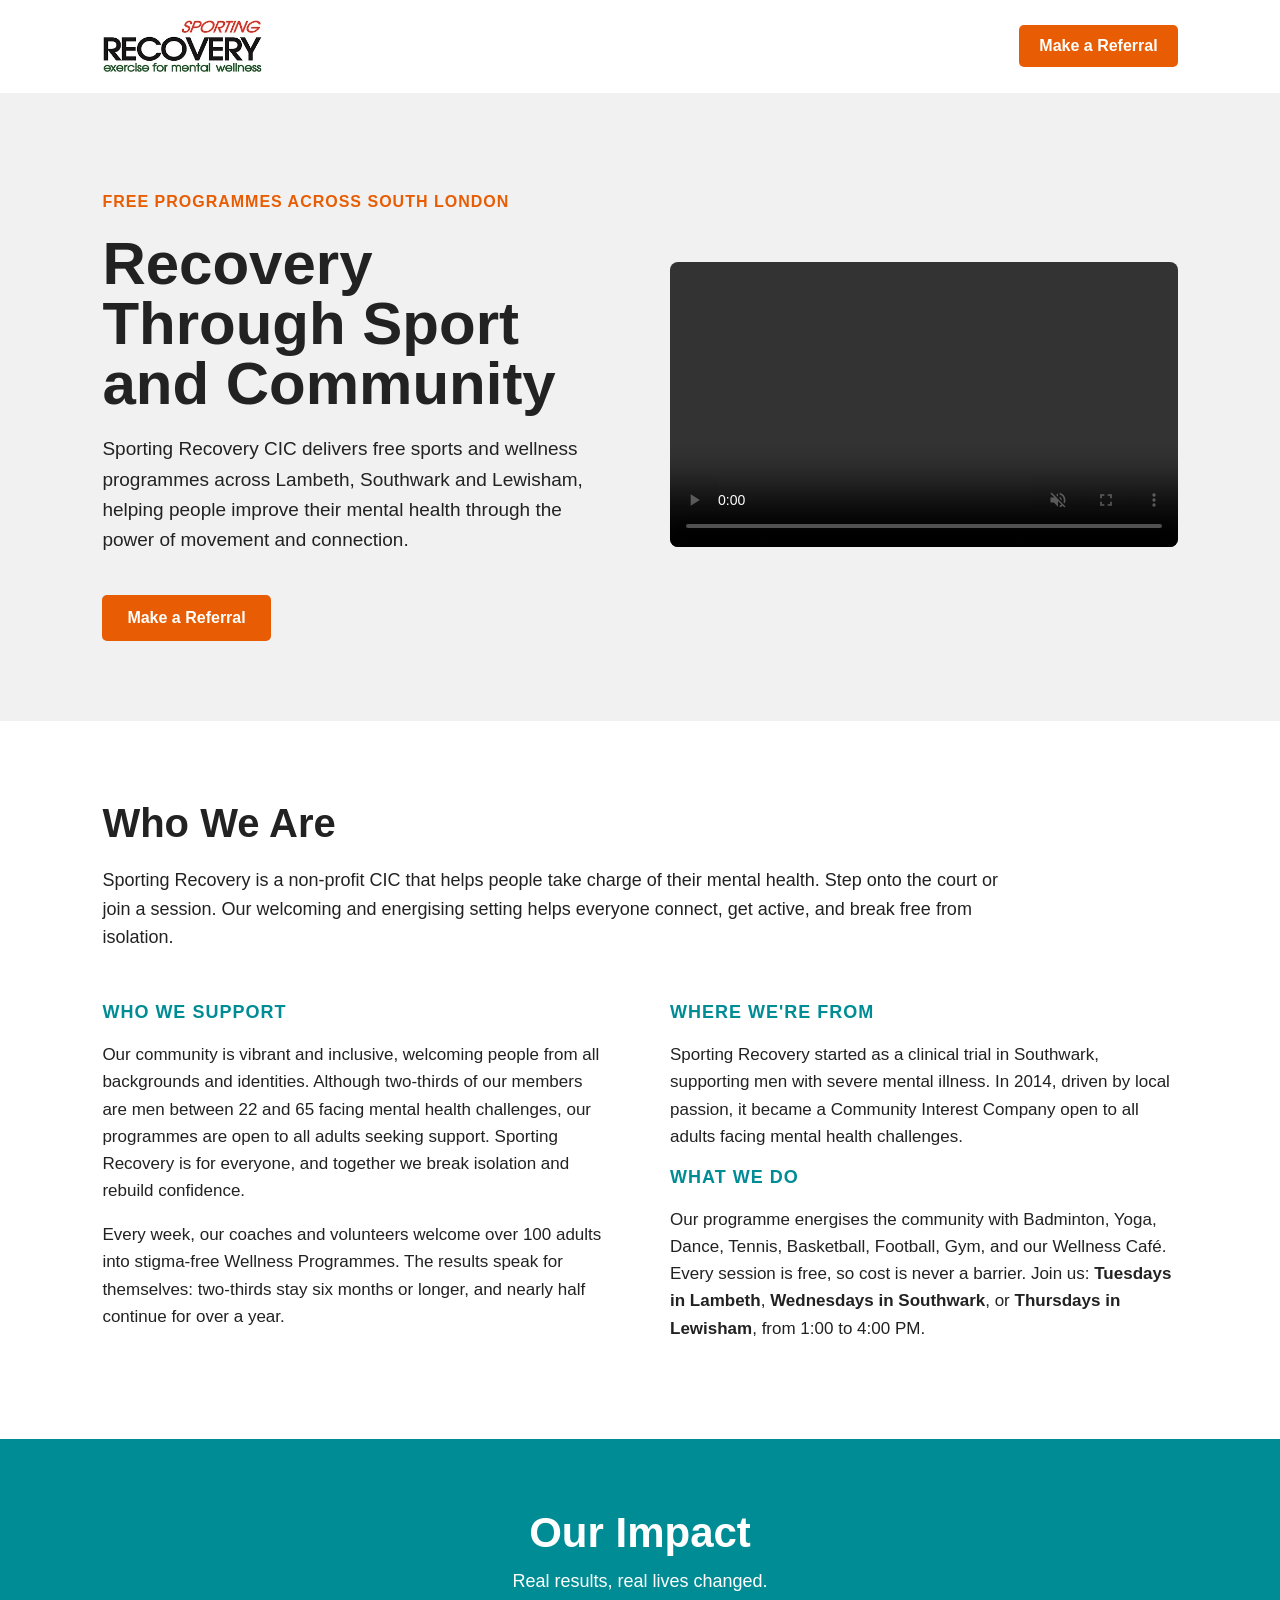
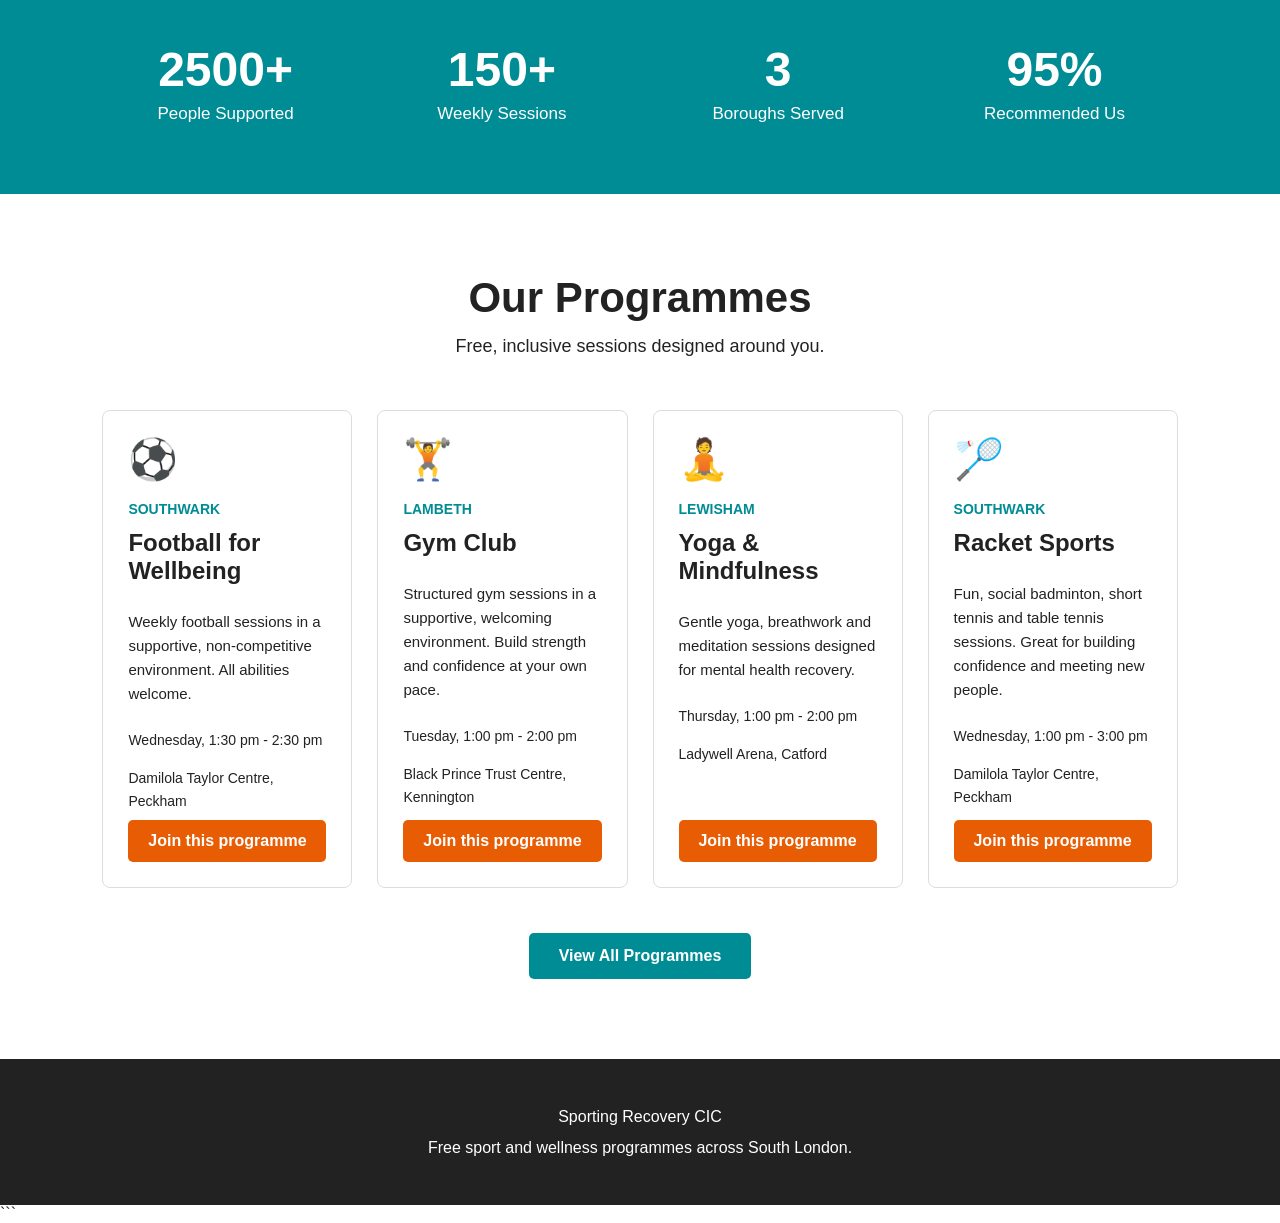
==== index.html @ 0efffad7 "Change video to mp4 and add styling" ====
<!DOCTYPE html>

<html lang="en">

<head>
    <meta charset="UTF-8">
    <meta name="viewport" content="width=device-width, initial-scale=1.0">
    <title>Sporting Recovery</title>
    <link rel="stylesheet" href="styles.css">
</head>

<body>

<!-- Header -->

<header>

    <a class="logo-link" href="./index.html">
        <img src="./images/sr-logo.jpg" alt="Sporting Recovery Logo">
    </a>

    <a class="header-button" href="./pages/makereferral.html">
        Make a Referral
    </a>

</header>


<main>

    <!-- Hero Section -->

    <section class="hero">

        <div class="hero-text">

            <p class="tagline">
                Free programmes across South London
            </p>

            <h1>
                Recovery Through Sport and Community
            </h1>

            <p>
                Sporting Recovery CIC delivers free sports and wellness
                programmes across Lambeth, Southwark and Lewisham, helping
                people improve their mental health through the power of
                movement and connection.
            </p>

            <a class="button" href="./pages/makereferral.html">
                Make a Referral
            </a>

        </div>


        <div class="hero-video">

            <video autoplay muted loop playsinline controls>
                <source src="./images/Sporting Recovery Website video with CC.mp4" type="video/mp4">
                Your browser does not support the video element.
            </video>

        </div>

    </section>


    <!-- Who We Are -->

    <section class="about">

        <h2>Who We Are</h2>

        <p class="about-intro">
            Sporting Recovery is a non-profit CIC that helps people take
            charge of their mental health. Step onto the court or join a
            session. Our welcoming and energising setting helps everyone
            connect, get active, and break free from isolation.
        </p>


        <div class="about-columns">

            <!-- Who We Support -->

            <div class="about-block">

                <h3>WHO WE SUPPORT</h3>

                <p>
                    Our community is vibrant and inclusive, welcoming people
                    from all backgrounds and identities. Although two-thirds
                    of our members are men between 22 and 65 facing mental
                    health challenges, our programmes are open to all adults
                    seeking support. Sporting Recovery is for everyone, and
                    together we break isolation and rebuild confidence.
                </p>

                <p>
                    Every week, our coaches and volunteers welcome over 100
                    adults into stigma-free Wellness Programmes. The results
                    speak for themselves: two-thirds stay six months or
                    longer, and nearly half continue for over a year.
                </p>

            </div>


            <!-- Where We're From / What We Do -->

            <div class="about-block">

                <h3>WHERE WE'RE FROM</h3>

                <p>
                    Sporting Recovery started as a clinical trial in
                    Southwark, supporting men with severe mental illness.
                    In 2014, driven by local passion, it became a Community
                    Interest Company open to all adults facing mental health
                    challenges.
                </p>

                <h3>WHAT WE DO</h3>

                <p>
                    Our programme energises the community with Badminton,
                    Yoga, Dance, Tennis, Basketball, Football, Gym, and our
                    Wellness Café. Every session is free, so cost is never
                    a barrier. Join us:
                    <strong>Tuesdays in Lambeth</strong>,
                    <strong>Wednesdays in Southwark</strong>, or
                    <strong>Thursdays in Lewisham</strong>, from 1:00 to
                    4:00 PM.
                </p>

            </div>

        </div>

    </section>


    <!-- Our Impact -->

    <section class="impact">

        <div class="section-heading">

            <h2>Our Impact</h2>

            <p>Real results, real lives changed.</p>

        </div>


        <div class="stats">

            <div class="stat">
                <strong>2500+</strong>
                <span>People Supported</span>
            </div>

            <div class="stat">
                <strong>150+</strong>
                <span>Weekly Sessions</span>
            </div>

            <div class="stat">
                <strong>3</strong>
                <span>Boroughs Served</span>
            </div>

            <div class="stat">
                <strong>95%</strong>
                <span>Recommended Us</span>
            </div>

        </div>

    </section>


    <!-- Our Programmes -->

    <section class="programmes">

        <div class="section-heading">

            <h2>Our Programmes</h2>

            <p>Free, inclusive sessions designed around you.</p>

        </div>


        <div class="programme-container">

            <!-- Football -->

            <div class="programme-card">

                <div class="programme-icon">
                    ⚽
                </div>

                <p class="borough">
                    Southwark
                </p>

                <h3>
                    Football for Wellbeing
                </h3>

                <p>
                    Weekly football sessions in a supportive,
                    non-competitive environment. All abilities welcome.
                </p>

                <p class="programme-detail">
                    Wednesday, 1:30 pm - 2:30 pm
                </p>

                <p class="programme-detail">
                    Damilola Taylor Centre, Peckham
                </p>

                <a class="programme-button"
                   href="./pages/makereferral.html">
                    Join this programme
                </a>

            </div>


            <!-- Gym -->

            <div class="programme-card">

                <div class="programme-icon">
                    🏋
                </div>

                <p class="borough">
                    Lambeth
                </p>

                <h3>
                    Gym Club
                </h3>

                <p>
                    Structured gym sessions in a supportive, welcoming
                    environment. Build strength and confidence at your
                    own pace.
                </p>

                <p class="programme-detail">
                    Tuesday, 1:00 pm - 2:00 pm
                </p>

                <p class="programme-detail">
                    Black Prince Trust Centre, Kennington
                </p>

                <a class="programme-button"
                   href="./pages/makereferral.html">
                    Join this programme
                </a>

            </div>


            <!-- Yoga -->

            <div class="programme-card">

                <div class="programme-icon">
                    🧘
                </div>

                <p class="borough">
                    Lewisham
                </p>

                <h3>
                    Yoga &amp; Mindfulness
                </h3>

                <p>
                    Gentle yoga, breathwork and meditation sessions
                    designed for mental health recovery.
                </p>

                <p class="programme-detail">
                    Thursday, 1:00 pm - 2:00 pm
                </p>

                <p class="programme-detail">
                    Ladywell Arena, Catford
                </p>

                <a class="programme-button"
                   href="./pages/makereferral.html">
                    Join this programme
                </a>

            </div>


            <!-- Racket Sports -->

            <div class="programme-card">

                <div class="programme-icon">
                    🏸
                </div>

                <p class="borough">
                    Southwark
                </p>

                <h3>
                    Racket Sports
                </h3>

                <p>
                    Fun, social badminton, short tennis and table tennis
                    sessions. Great for building confidence and meeting
                    new people.
                </p>

                <p class="programme-detail">
                    Wednesday, 1:00 pm - 3:00 pm
                </p>

                <p class="programme-detail">
                    Damilola Taylor Centre, Peckham
                </p>

                <a class="programme-button"
                   href="./pages/makereferral.html">
                    Join this programme
                </a>

            </div>

        </div>


        <!-- Programmes page will be added later -->

        <a class="view-programmes" href="#">
            View All Programmes
        </a>

    </section>

</main>


<!-- Footer -->

<footer>

    <p>
        Sporting Recovery CIC
    </p>

    <p>
        Free sport and wellness programmes across South London.
    </p>

</footer>
```

</body>

</html>
---- styles.css ----
/* ------------------------------
General
------------------------------ */

* {
  box-sizing: border-box;
  }

body {
margin: 0;
font-family: Arial, sans-serif;
color: #222;
background: white;
}

h1,
h2,
h3 {
margin-top: 0;
}

p {
line-height: 1.6;
}

/* ------------------------------
Header
------------------------------ */

header {
display: flex;
align-items: center;
justify-content: space-between;
padding: 20px 8%;
}

/* Logo */

.logo-link {
border: none;
outline: none;
background: none;
text-decoration: none;
}

.logo-link:hover,
.logo-link:focus {
border: none;
outline: none;
background: none;
}

header img {
width: 160px;
display: block;
}

.header-button {
background: #e85d04;
color: white;
text-decoration: none;
padding: 12px 20px;
border-radius: 5px;
font-weight: bold;
}

.header-button:hover {
background: #c94f03;
}

/* ------------------------------
General Buttons
------------------------------ */

.button {
display: inline-block;
margin-top: 20px;
padding: 14px 25px;
background: #e85d04;
color: white;
text-decoration: none;
font-weight: bold;
border-radius: 5px;
}

.button:hover {
background: #c94f03;
}

/* ------------------------------
Hero
------------------------------ */

.hero {
display: flex;
align-items: center;
gap: 60px;
background: #f1f1f1;
padding: 80px 8%;
}

.hero-text {
flex: 1;
}

.tagline {
font-weight: bold;
color: #e85d04;
text-transform: uppercase;
letter-spacing: 1px;
}

.hero h1 {
font-size: 60px;
line-height: 1;
max-width: 700px;
margin: 20px 0;
}

.hero-text > p:not(.tagline) {
font-size: 19px;
max-width: 650px;
}

.hero-video {
flex: 1;
}

.hero-video video {
width: 100%;
aspect-ratio: 16 / 9;
border-radius: 8px;
}

/* ------------------------------
Who We Are
------------------------------ */

.about {
padding: 80px 8%;
}

.about > h2 {
font-size: 40px;
margin-bottom: 20px;
}

.about-intro {
max-width: 900px;
font-size: 18px;
margin-bottom: 50px;
}

.about-columns {
display: flex;
gap: 60px;
}

.about-block {
flex: 1;
}

.about-block h3 {
font-size: 18px;
color: #008c95;
letter-spacing: 1px;
margin-top: 0;
}

.about-block p {
font-size: 17px;
}

/* ------------------------------
Our Impact
------------------------------ */

.impact {
background: #008c95;
color: white;
padding: 70px 8%;
}

.section-heading {
text-align: center;
margin-bottom: 50px;
}

.section-heading h2 {
font-size: 42px;
margin-bottom: 10px;
}

.section-heading p {
font-size: 18px;
margin: 0;
}

.stats {
display: flex;
justify-content: space-between;
text-align: center;
gap: 30px;
}

.stat {
flex: 1;
}

.stat strong {
display: block;
font-size: 48px;
line-height: 1;
margin-bottom: 10px;
}

.stat span {
font-size: 17px;
}

/* ------------------------------
Our Programmes
------------------------------ */

.programmes {
padding: 80px 8%;
}

.programme-container {
display: grid;
grid-template-columns: repeat(4, 1fr);
gap: 25px;
}

.programme-card {
border: 1px solid #ddd;
border-radius: 8px;
padding: 25px;
display: flex;
flex-direction: column;
}

.programme-icon {
font-size: 40px;
margin-bottom: 15px;
}

.borough {
color: #008c95;
font-weight: bold;
text-transform: uppercase;
font-size: 14px;
margin: 0 0 8px;
}

.programme-card h3 {
font-size: 24px;
margin-bottom: 10px;
}

.programme-card > p:not(.borough) {
font-size: 15px;
}

.programme-detail {
font-size: 14px !important;
margin: 8px 0;
}

.programme-button {
margin-top: auto;
padding: 12px;
text-align: center;
background: #e85d04;
color: white;
text-decoration: none;
font-weight: bold;
border-radius: 5px;
}

.programme-button:hover {
background: #c94f03;
}

.view-programmes {
display: block;
width: fit-content;
margin: 45px auto 0;
padding: 14px 30px;
background: #008c95;
color: white;
text-decoration: none;
font-weight: bold;
border-radius: 5px;
}

.view-programmes:hover {
background: #006f76;
}

/* ------------------------------
Footer
------------------------------ */

footer {
background: #222;
color: white;
text-align: center;
padding: 40px 8%;
}

footer p {
margin: 5px;
}

/* ------------------------------
Tablet
------------------------------ */

@media (max-width: 900px) {

.hero {
    flex-direction: column;
}

.hero-text,
.hero-video {
    width: 100%;
}

.programme-container {
    grid-template-columns: repeat(2, 1fr);
}

}

/* ------------------------------
Mobile
------------------------------ */

@media (max-width: 600px) {

header {
    padding: 15px 5%;
}

header img {
    width: 120px;
}

.header-button {
    padding: 10px 14px;
    font-size: 14px;
}

.hero {
    padding: 60px 5%;
}

.hero h1 {
    font-size: 42px;
}

.about,
.programmes {
    padding: 60px 5%;
}

.about-columns {
    flex-direction: column;
    gap: 30px;
}

.impact {
    padding: 60px 5%;
}

.stats {
    flex-direction: column;
    gap: 40px;
}

.programme-container {
    grid-template-columns: 1fr;
}

.section-heading h2,
.about > h2 {
    font-size: 34px;
}

}

/* ------------------------------
Referral Page
------------------------------ */

.referral-page {
background: #f1f1f1;
min-height: calc(100vh - 100px);
}

/* Teal Heading Band */

.referral-heading {
background: #008c95;
color: white;
text-align: center;
padding: 70px 8%;
}

.referral-heading .tagline {
color: white;
margin: 0 0 15px;
}

.referral-heading h1 {
font-size: 56px;
margin: 0 0 20px;
}

.referral-intro {
max-width: 650px;
margin: 0 auto;
font-size: 18px;
}

/* Referral Options */

.referral-options {
max-width: 900px;
margin: 0 auto;
padding: 60px 8%;

display: flex;
flex-direction: column;
gap: 20px;

text-align: left;

}

.referral-option {
display: flex;
align-items: center;
justify-content: space-between;
gap: 30px;

padding: 25px 30px;

background: white;
border: 1px solid #ddd;
border-radius: 8px;

color: #222;
text-decoration: none;

transition: transform 0.2s ease, box-shadow 0.2s ease;

}

.referral-option:hover {
transform: translateY(-3px);
box-shadow: 0 5px 15px rgba(0, 0, 0, 0.08);
}

.referral-option-text h2 {
margin: 0 0 8px;
font-size: 24px;
}

.referral-option-text p {
margin: 0;
color: #555;
}

.referral-arrow {
font-size: 30px;
color: #008c95;
flex-shrink: 0;
}

/* Referral Page Mobile */

@media (max-width: 600px) {

.referral-heading {
    padding: 60px 5%;
}

.referral-heading h1 {
    font-size: 42px;
}

.referral-intro {
    font-size: 16px;
}

.referral-options {
    padding: 40px 5%;
}

.referral-option {
    padding: 20px;
}

.referral-option-text h2 {
    font-size: 20px;
}

.referral-option-text p {
    font-size: 14px;
}

.referral-arrow {
    font-size: 24px;
}

}
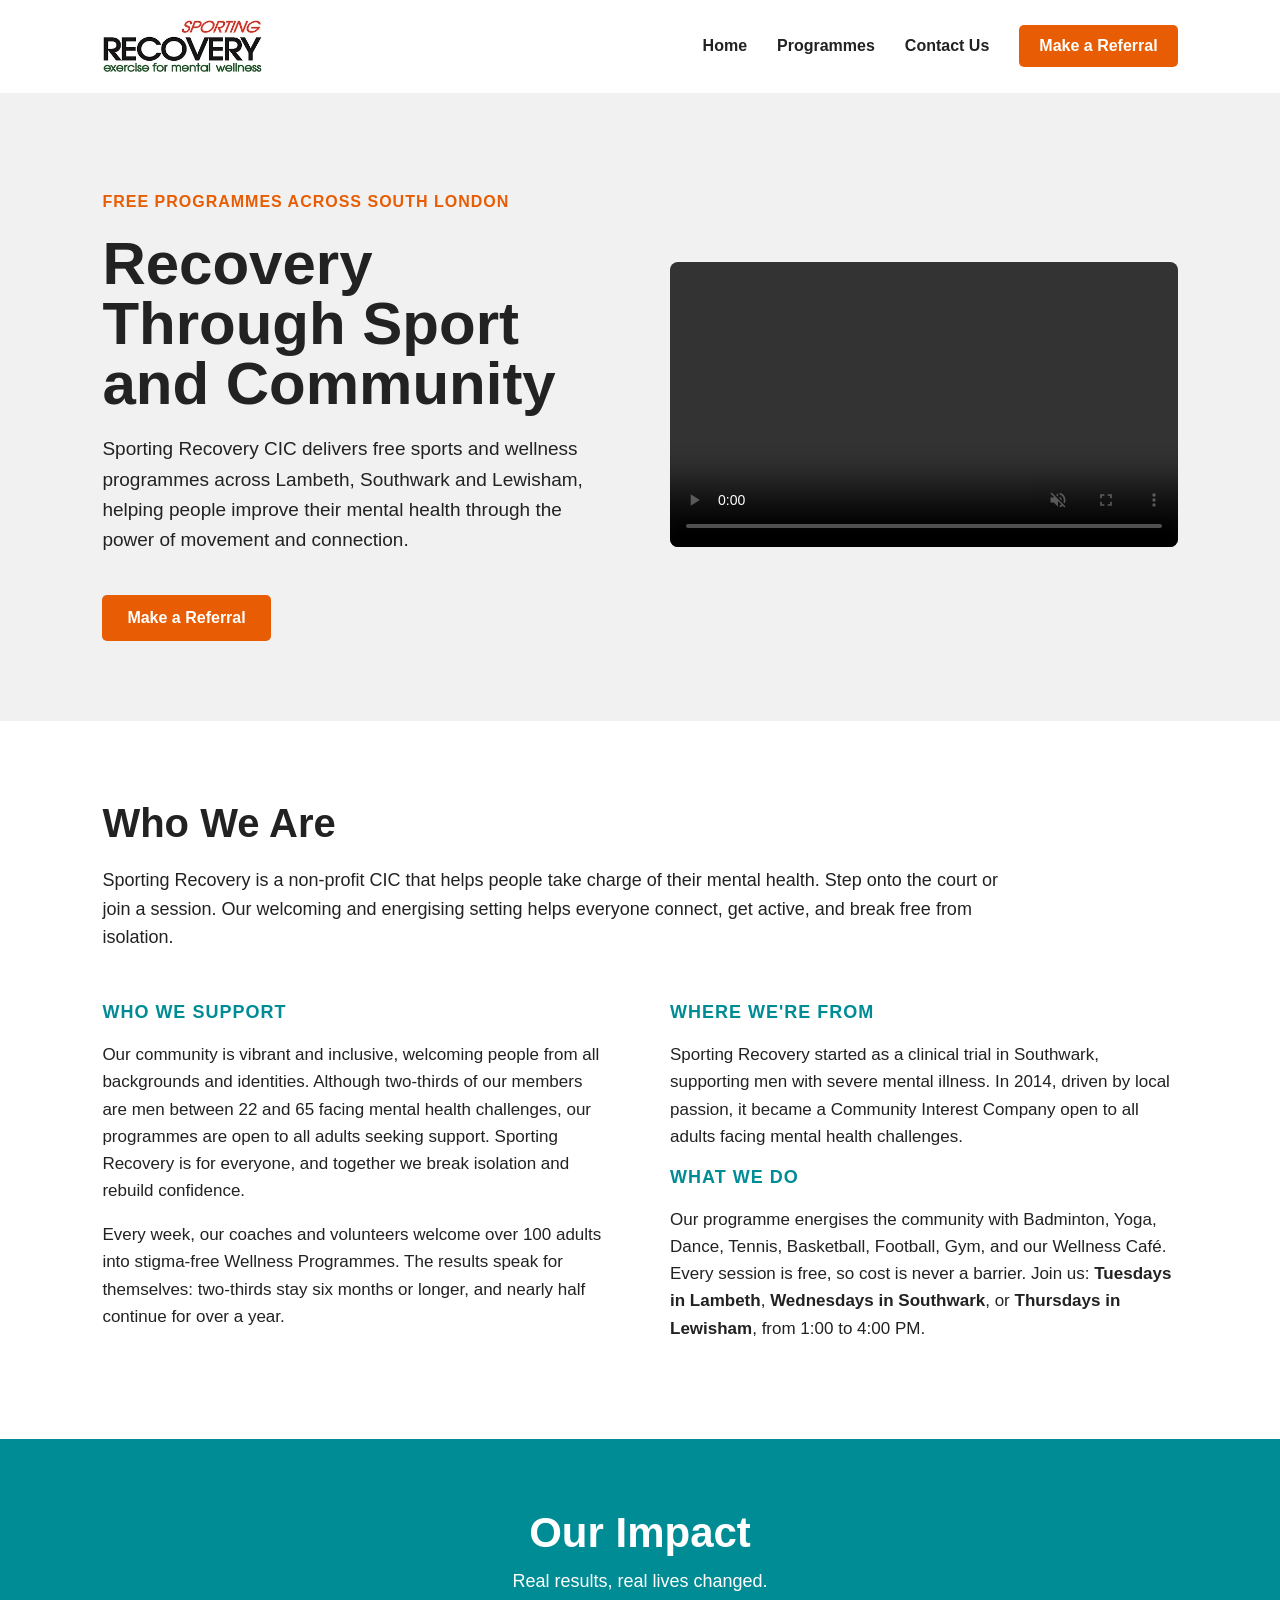
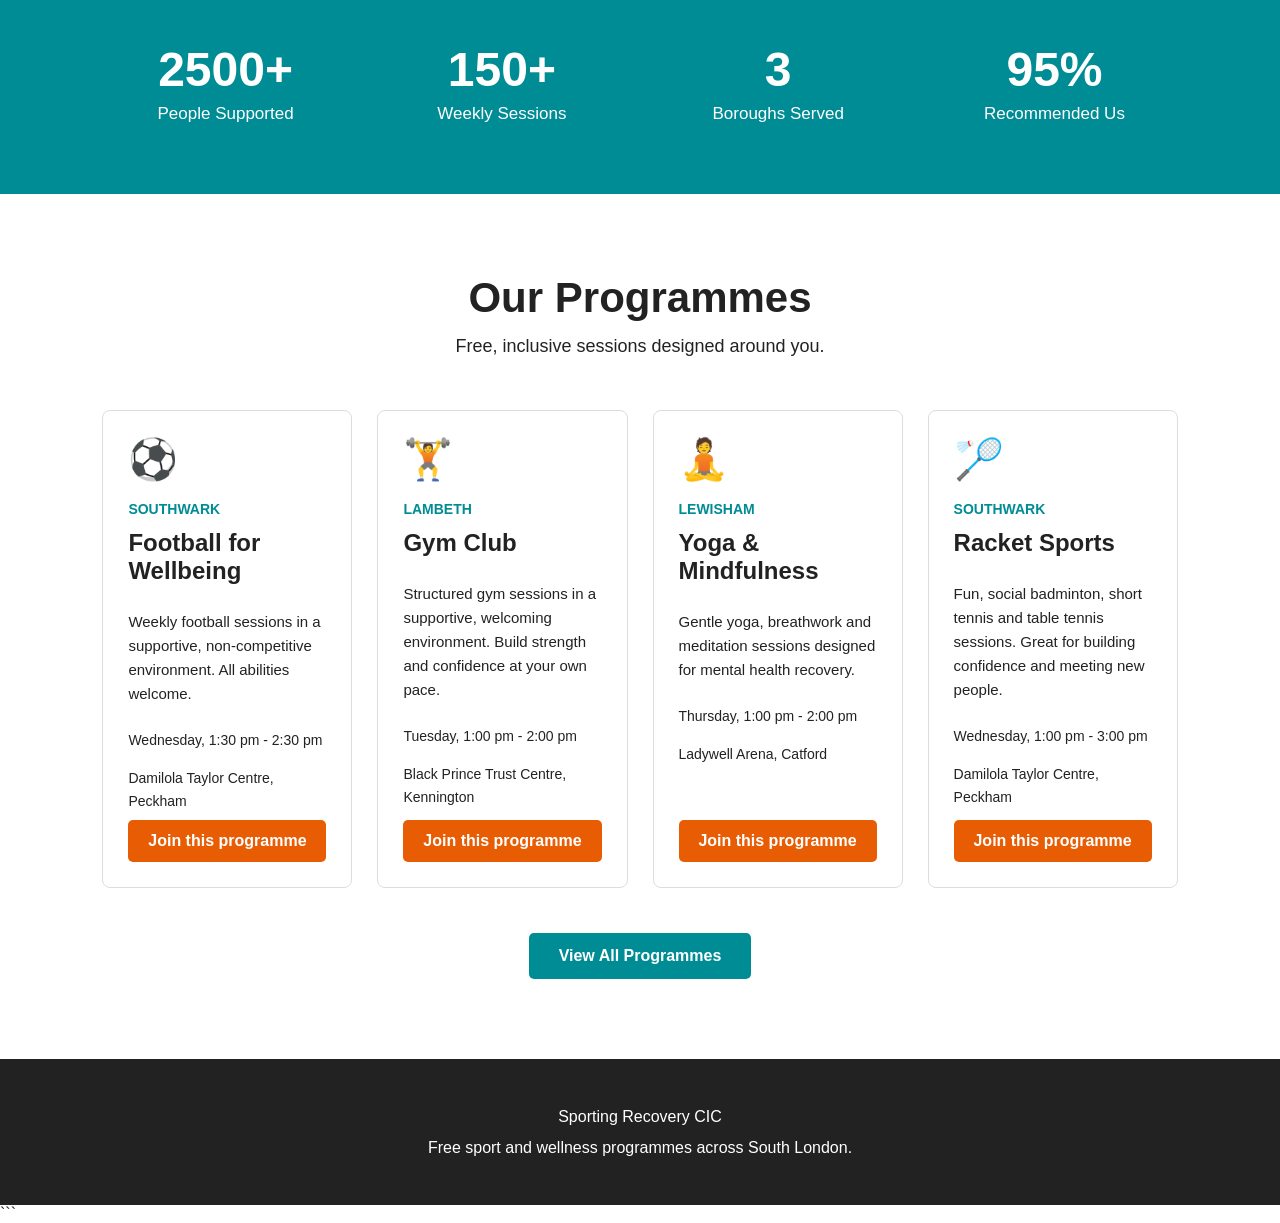
==== commit bfed8666: "Add programmes pages and styling" ====
--- a/index.html
+++ b/index.html
@@ -15,15 +15,34 @@
 
 <header>
 
-    <a class="logo-link" href="./index.html">
-        <img src="./images/sr-logo.jpg" alt="Sporting Recovery Logo">
+
+<a class="logo-link" href="./index.html">
+    <img src="./images/sr-logo.jpg" alt="Sporting Recovery Logo">
+</a>
+
+<nav>
+
+    <a class="nav-link" href="./index.html">
+        Home
+    </a>
+
+    <a class="nav-link" href="./pages/programmes.html">
+        Programmes
+    </a>
+
+    <a class="nav-link" href="#">
+        Contact Us
     </a>
 
     <a class="header-button" href="./pages/makereferral.html">
         Make a Referral
     </a>
 
+</nav>
+
+
 </header>
+
 
 
 <main>
@@ -59,7 +78,7 @@
         <div class="hero-video">
 
             <video autoplay muted loop playsinline controls>
-                <source src="./images/Sporting Recovery Website video with CC.mp4" type="video/mp4">
+                <source src="./images/sr-video-cc.mp4" type="video/mp4">
                 Your browser does not support the video element.
             </video>
 
--- a/styles.css
+++ b/styles.css
@@ -518,3 +518,390 @@
 
 }
 
+/* Header Navigation */
+
+header nav {
+    display: flex;
+    align-items: center;
+    gap: 30px;
+}
+
+.nav-link {
+    color: #222;
+    text-decoration: none;
+    font-weight: bold;
+}
+
+.nav-link:hover {
+    color: #008c95;
+}
+
+/* ------------------------------
+Programmes Page
+------------------------------ */
+
+/* Page Introduction */
+
+.programmes-intro {
+background: #008c95;
+color: white;
+text-align: center;
+padding: 70px 8%;
+}
+
+.programmes-intro h1 {
+font-size: 56px;
+margin-bottom: 20px;
+}
+
+.programmes-intro p {
+max-width: 750px;
+margin: 0 auto;
+font-size: 18px;
+}
+
+/* ------------------------------
+How to Join
+------------------------------ */
+
+.how-to-join {
+padding: 80px 8%;
+}
+
+.join-steps {
+display: grid;
+grid-template-columns: repeat(5, 1fr);
+gap: 25px;
+}
+
+.join-step {
+text-align: center;
+padding: 25px;
+}
+
+.step-icon {
+font-size: 40px;
+margin-bottom: 15px;
+}
+
+.step-number {
+color: #008c95;
+font-weight: bold;
+text-transform: uppercase;
+font-size: 14px;
+margin: 0 0 10px;
+}
+
+.join-step h3 {
+font-size: 21px;
+margin-bottom: 10px;
+}
+
+.join-step p:last-child {
+font-size: 15px;
+color: #555;
+}
+
+/* ------------------------------
+Weekly Programmes
+------------------------------ */
+
+.weekly-programmes {
+background: #f1f1f1;
+padding: 80px 8%;
+}
+
+.venue-container {
+display: grid;
+grid-template-columns: repeat(3, 1fr);
+gap: 30px;
+max-width: 1200px;
+margin: 0 auto;
+}
+
+.venue-card {
+background: white;
+padding: 30px;
+border-radius: 8px;
+box-shadow: 0 2px 8px rgba(0, 0, 0, 0.06);
+}
+
+.venue-day {
+color: #e85d04;
+font-size: 20px;
+font-weight: bold;
+margin: 0 0 5px;
+}
+
+.venue-card h3 {
+font-size: 30px;
+margin-bottom: 15px;
+}
+
+.venue-card h4 {
+font-size: 17px;
+margin-bottom: 5px;
+}
+
+.venue-detail {
+color: #555;
+font-size: 14px;
+}
+
+.venue-time {
+color: #008c95;
+font-size: 18px;
+font-weight: bold;
+border-bottom: 1px solid #ddd;
+padding-bottom: 15px;
+margin-bottom: 15px;
+}
+
+.session-list p {
+font-size: 14px;
+margin: 12px 0;
+}
+
+.session-list strong {
+display: inline-block;
+min-width: 65px;
+}
+
+/* ------------------------------
+Wellness Cafe
+------------------------------ */
+
+.wellness-cafe {
+display: flex;
+gap: 70px;
+padding: 80px 8%;
+align-items: flex-start;
+}
+
+.cafe-text {
+flex: 1;
+}
+
+.small-heading {
+color: #008c95;
+font-size: 14px;
+font-weight: bold;
+letter-spacing: 1px;
+text-transform: uppercase;
+}
+
+.cafe-text h2 {
+font-size: 42px;
+margin-bottom: 20px;
+}
+
+.cafe-features {
+flex: 1;
+display: grid;
+grid-template-columns: 1fr 1fr;
+gap: 20px;
+}
+
+.cafe-feature {
+display: flex;
+gap: 15px;
+padding: 20px;
+background: #f1f1f1;
+border-radius: 8px;
+}
+
+.cafe-feature > span {
+font-size: 30px;
+flex-shrink: 0;
+}
+
+.cafe-feature h3 {
+margin: 0 0 8px;
+font-size: 19px;
+}
+
+.cafe-feature p {
+margin: 0;
+font-size: 14px;
+color: #555;
+}
+
+/* ------------------------------
+Programmes Referral Button
+------------------------------ */
+
+.programmes-referral {
+text-align: center;
+padding: 0 8% 80px;
+}
+
+/* ------------------------------
+Health Professionals
+------------------------------ */
+
+.health-professionals {
+background: #e3f4ff;
+padding: 80px 8%;
+}
+
+.health-professional-content {
+display: flex;
+gap: 70px;
+max-width: 1200px;
+margin: 0 auto;
+}
+
+.health-professional-main {
+flex: 1;
+}
+
+.health-professional-main h2 {
+font-size: 40px;
+margin-bottom: 20px;
+}
+
+.professional-list {
+margin: 30px 0;
+}
+
+.professional-list p {
+margin: 12px 0;
+font-size: 16px;
+}
+
+/* Eligibility Box */
+
+.eligibility-box {
+width: 380px;
+background: white;
+padding: 30px;
+border-radius: 8px;
+}
+
+.eligibility-item {
+padding: 15px 0;
+border-bottom: 1px solid #ddd;
+}
+
+.eligibility-item:last-child {
+border-bottom: none;
+}
+
+.eligibility-item h3 {
+color: #008c95;
+font-size: 16px;
+margin-bottom: 5px;
+}
+
+.eligibility-item p {
+font-size: 15px;
+margin: 0;
+}
+
+/* ------------------------------
+Ready to Join
+------------------------------ */
+
+.ready-to-join {
+background: #008c95;
+color: white;
+text-align: center;
+padding: 70px 8%;
+}
+
+.ready-to-join h2 {
+font-size: 42px;
+margin-bottom: 15px;
+}
+
+.ready-to-join p {
+max-width: 650px;
+margin: 0 auto 30px;
+font-size: 18px;
+}
+
+/* Orange button on teal background */
+
+.ready-to-join .button {
+background: #e85d04;
+}
+
+.ready-to-join .button:hover {
+background: #c94f03;
+}
+
+/* ------------------------------
+Programmes Page Mobile
+------------------------------ */
+
+@media (max-width: 900px) {
+
+.join-steps {
+    grid-template-columns: repeat(2, 1fr);
+}
+
+.venue-container {
+    grid-template-columns: 1fr;
+}
+
+.wellness-cafe {
+    flex-direction: column;
+}
+
+.health-professional-content {
+    flex-direction: column;
+}
+
+.eligibility-box {
+    width: 100%;
+}
+
+}
+
+@media (max-width: 600px) {
+
+.programmes-intro {
+    padding: 60px 5%;
+}
+
+.programmes-intro h1 {
+    font-size: 42px;
+}
+
+.how-to-join,
+.weekly-programmes,
+.wellness-cafe,
+.health-professionals {
+    padding: 60px 5%;
+}
+
+.join-steps {
+    grid-template-columns: 1fr;
+}
+
+.join-step {
+    padding: 15px;
+}
+
+.venue-card {
+    padding: 25px;
+}
+
+.cafe-features {
+    grid-template-columns: 1fr;
+}
+
+.health-professional-main h2 {
+    font-size: 34px;
+}
+
+.ready-to-join {
+    padding: 60px 5%;
+}
+
+.ready-to-join h2 {
+    font-size: 34px;
+}
+
+
+}
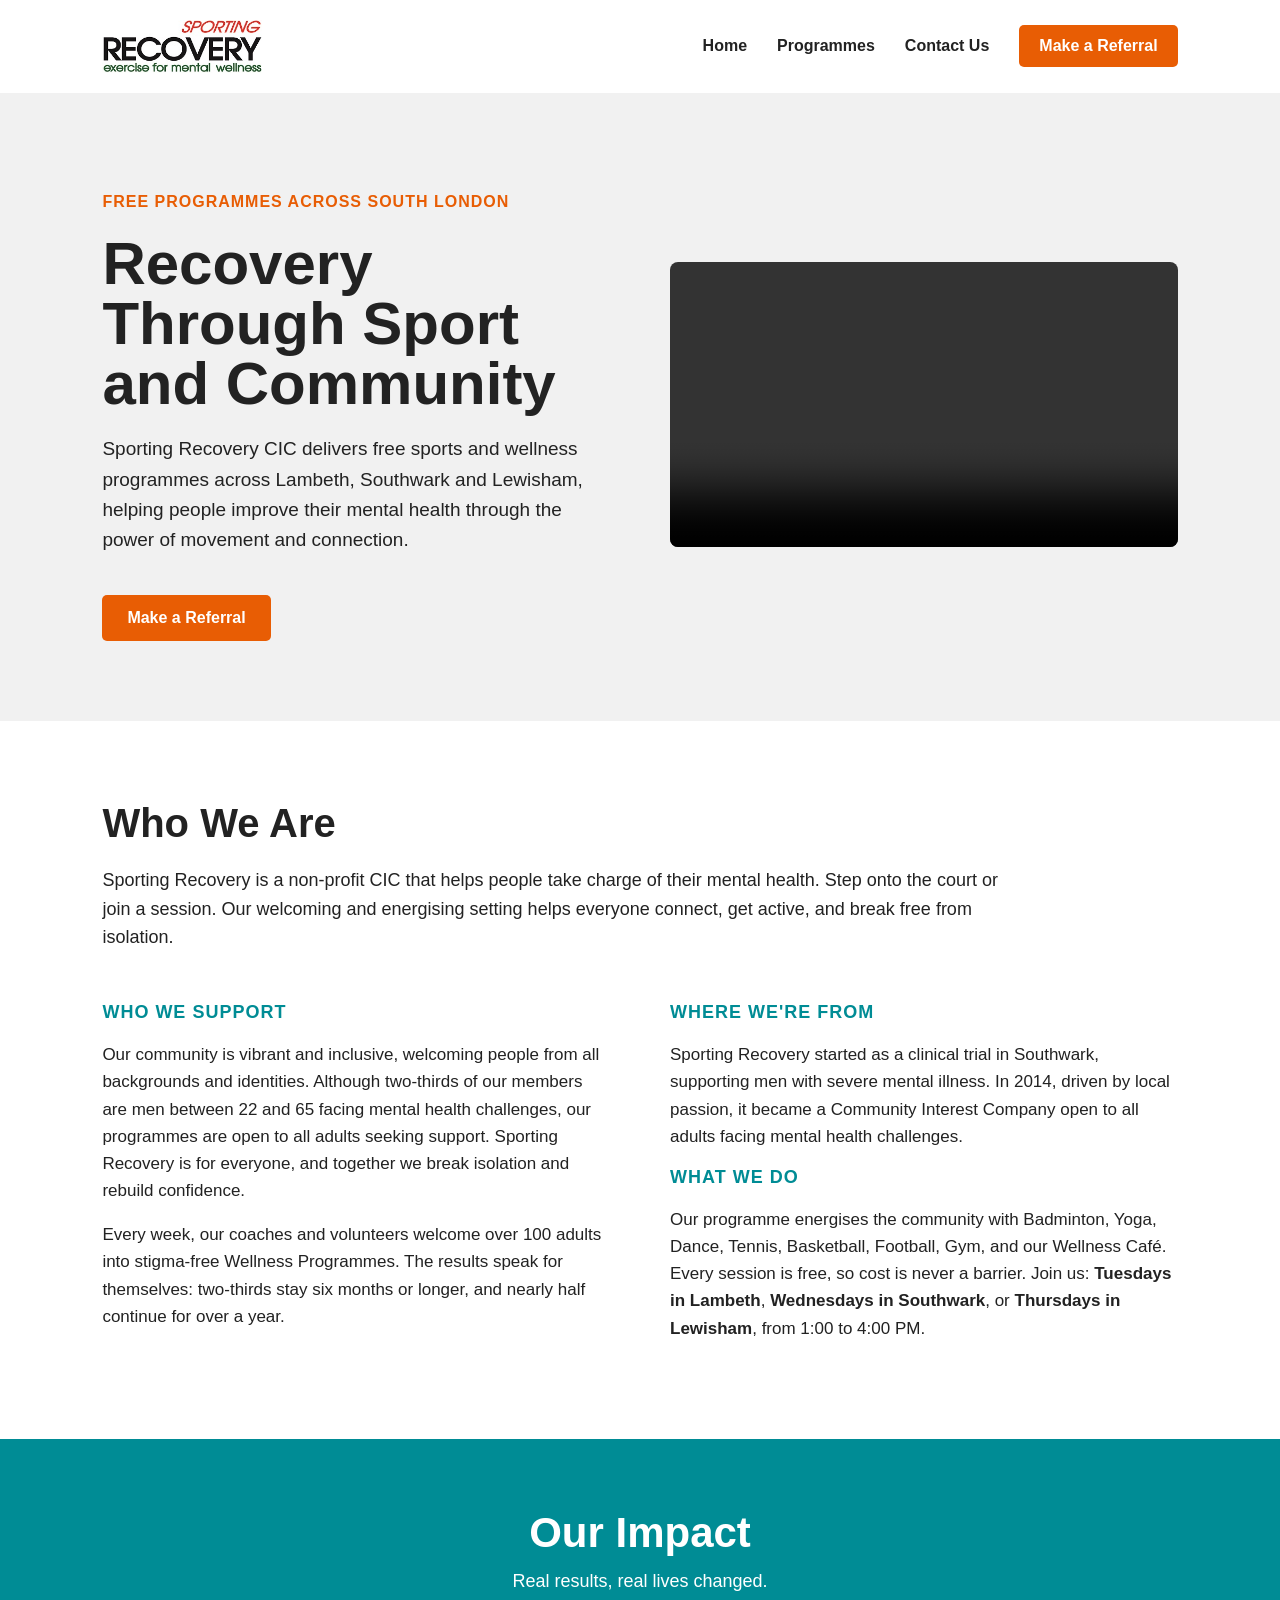
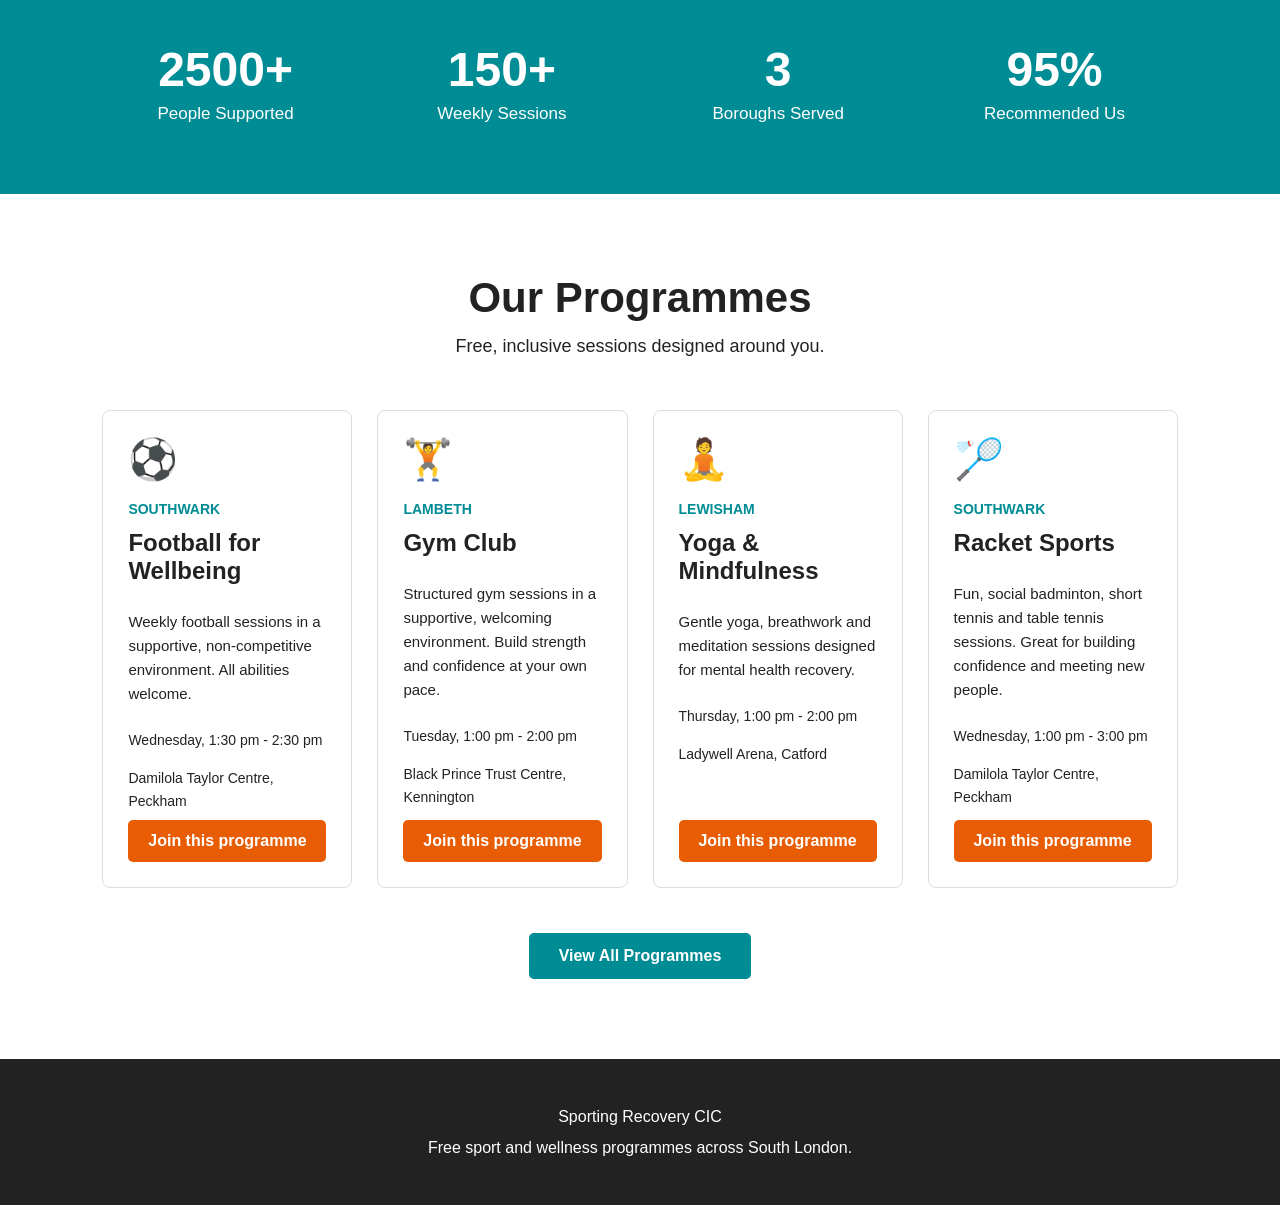
==== commit 18f819c1: "Add contact us page and relevant styling" ====
--- a/index.html
+++ b/index.html
@@ -30,7 +30,7 @@
         Programmes
     </a>
 
-    <a class="nav-link" href="#">
+    <a class="nav-link" href="./pages/contact.html">
         Contact Us
     </a>
 
@@ -371,7 +371,7 @@
 
         <!-- Programmes page will be added later -->
 
-        <a class="view-programmes" href="#">
+        <a class="view-programmes" href="./pages/programmes.html">
             View All Programmes
         </a>
 
@@ -393,7 +393,7 @@
     </p>
 
 </footer>
-```
+
 
 </body>
 
--- a/styles.css
+++ b/styles.css
@@ -905,3 +905,239 @@
 
 
 }
+
+/* ------------------------------
+Contact Page
+------------------------------ */
+
+/* Contact Introduction */
+
+.contact-intro {
+background: #008c95;
+color: white;
+text-align: center;
+padding: 70px 8%;
+}
+
+.contact-intro h1 {
+font-size: 56px;
+margin: 0 0 20px;
+}
+
+.contact-intro p {
+max-width: 700px;
+margin: 0 auto;
+font-size: 18px;
+}
+
+/* ------------------------------
+Contact Section
+------------------------------ */
+
+.contact-section {
+display: flex;
+gap: 70px;
+padding: 80px 8%;
+max-width: 1200px;
+margin: 0 auto;
+}
+
+/* Left Side */
+
+.contact-details {
+flex: 1;
+}
+
+.contact-details > h2 {
+font-size: 40px;
+margin-bottom: 40px;
+}
+
+.contact-item {
+display: flex;
+align-items: center;
+gap: 20px;
+
+padding: 20px 0;
+border-bottom: 1px solid #ddd;
+
+}
+
+.contact-item:first-of-type {
+border-top: 1px solid #ddd;
+}
+
+.contact-icon {
+width: 45px;
+height: 45px;
+
+display: flex;
+align-items: center;
+justify-content: center;
+
+background: #008c95;
+color: white;
+
+border-radius: 50%;
+
+font-size: 22px;
+font-weight: bold;
+flex-shrink: 0;
+
+}
+
+.contact-item h3 {
+margin: 0 0 5px;
+font-size: 18px;
+}
+
+.contact-item a {
+color: #008c95;
+text-decoration: none;
+font-size: 16px;
+}
+
+.contact-item a:hover {
+text-decoration: underline;
+}
+
+.contact-note {
+    margin: 6px 0 0;
+    font-size: 13px;
+    color: #666;
+}
+
+/* ------------------------------
+Contact Sidebar
+------------------------------ */
+
+.contact-sidebar {
+width: 400px;
+}
+
+/* Quick Info */
+
+.quick-info {
+background: #f1f1f1;
+padding: 30px;
+border-radius: 8px;
+}
+
+.quick-info h2 {
+font-size: 30px;
+margin-bottom: 25px;
+}
+
+.quick-info-item {
+display: flex;
+gap: 15px;
+align-items: flex-start;
+
+padding: 15px 0;
+border-bottom: 1px solid #ddd;
+
+}
+
+.quick-info-item:last-child {
+border-bottom: none;
+}
+
+.quick-info-item > span {
+font-size: 25px;
+flex-shrink: 0;
+}
+
+.quick-info-item h3 {
+margin: 0 0 5px;
+font-size: 16px;
+color: #008c95;
+}
+
+.quick-info-item p {
+margin: 0;
+font-size: 15px;
+}
+
+/* ------------------------------
+Urgent Support
+------------------------------ */
+
+.urgent-support {
+margin-top: 25px;
+padding: 30px;
+
+background: #008c95;
+color: white;
+
+border-radius: 8px;
+
+}
+
+.urgent-support h2 {
+font-size: 28px;
+margin-bottom: 15px;
+}
+
+.urgent-support > p {
+margin-bottom: 25px;
+}
+
+.support-contact {
+padding: 15px 0;
+border-top: 1px solid rgba(255, 255, 255, 0.3);
+}
+
+.support-contact h3 {
+margin: 0 0 5px;
+font-size: 17px;
+}
+
+.support-contact strong {
+font-size: 16px;
+}
+
+/* ------------------------------
+Contact Page Mobile
+------------------------------ */
+
+@media (max-width: 900px) {
+
+.contact-section {
+    flex-direction: column;
+    padding: 60px 8%;
+}
+
+.contact-sidebar {
+    width: 100%;
+}
+
+}
+
+@media (max-width: 600px) {
+
+.contact-intro {
+    padding: 60px 5%;
+}
+
+.contact-intro h1 {
+    font-size: 42px;
+}
+
+.contact-section {
+    padding: 60px 5%;
+}
+
+.contact-details > h2 {
+    font-size: 34px;
+}
+
+.contact-item {
+    gap: 15px;
+}
+
+.quick-info,
+.urgent-support {
+    padding: 25px;
+}
+
+}
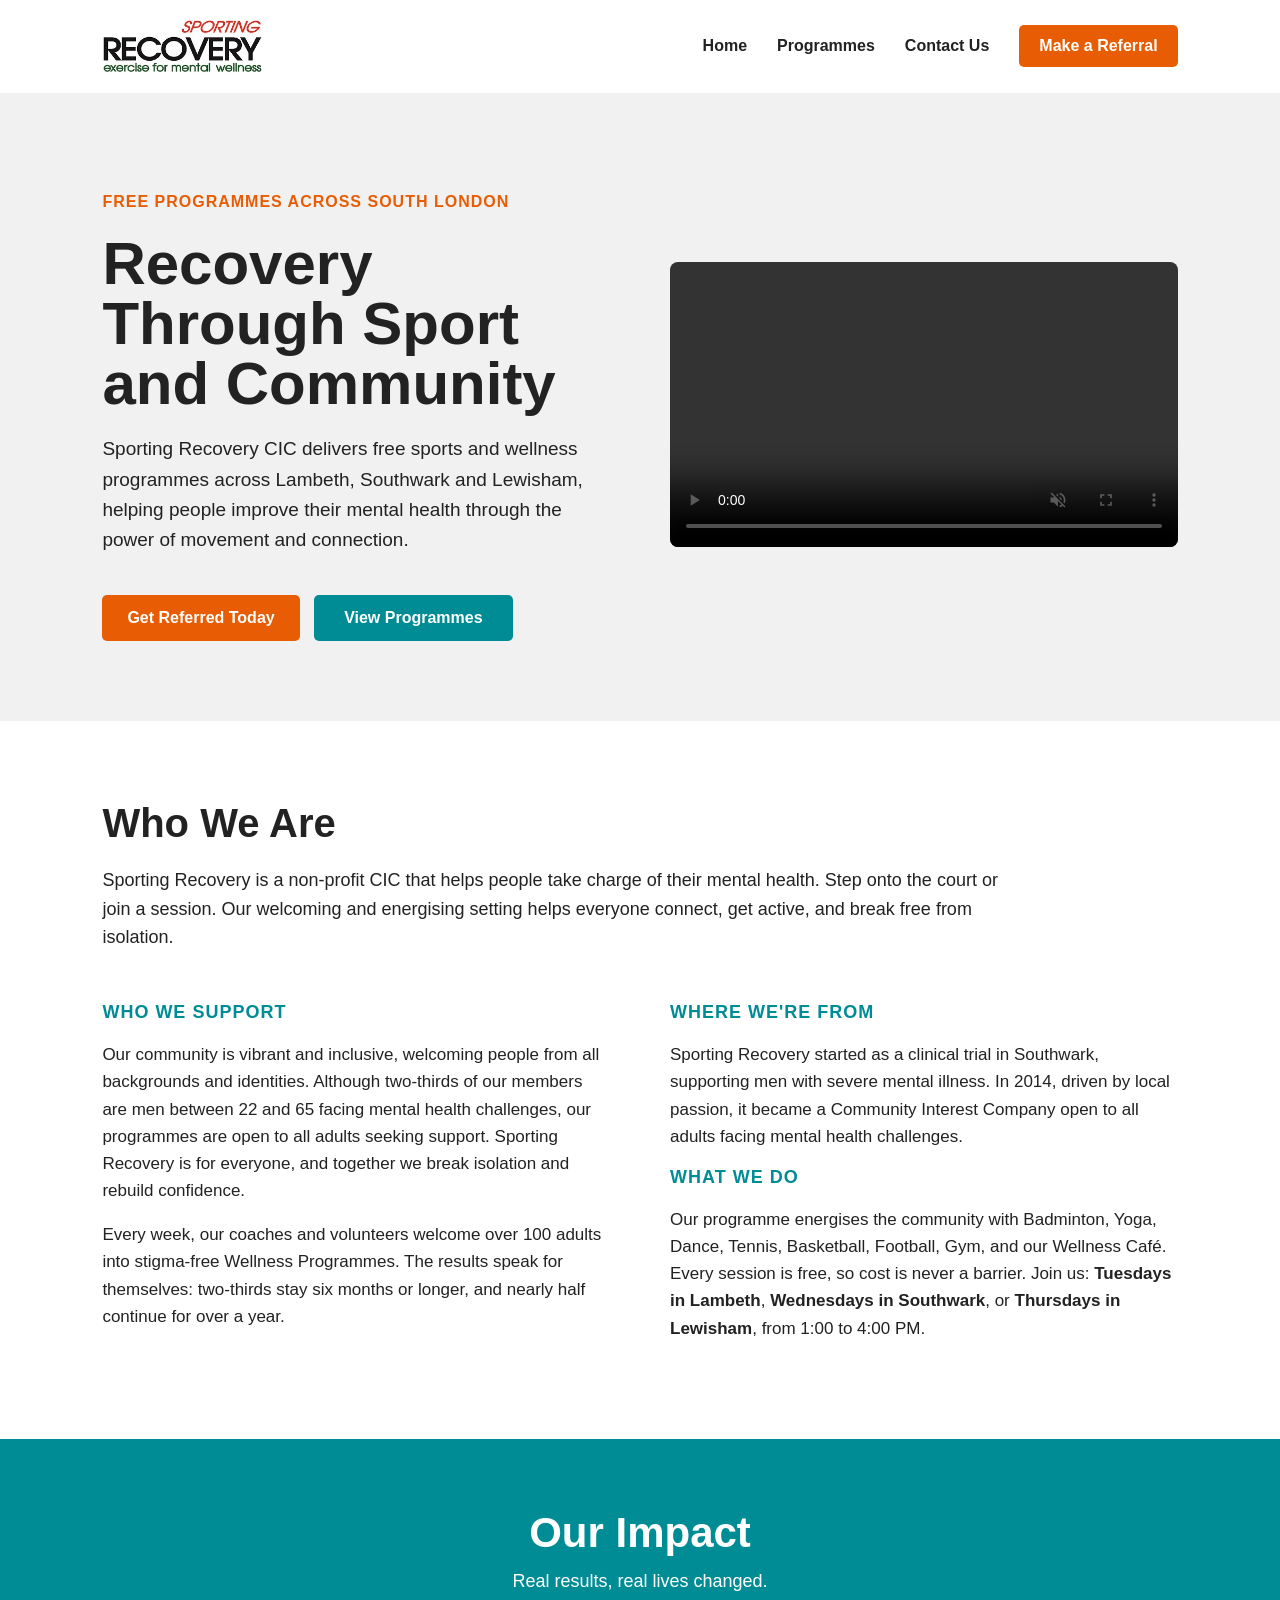
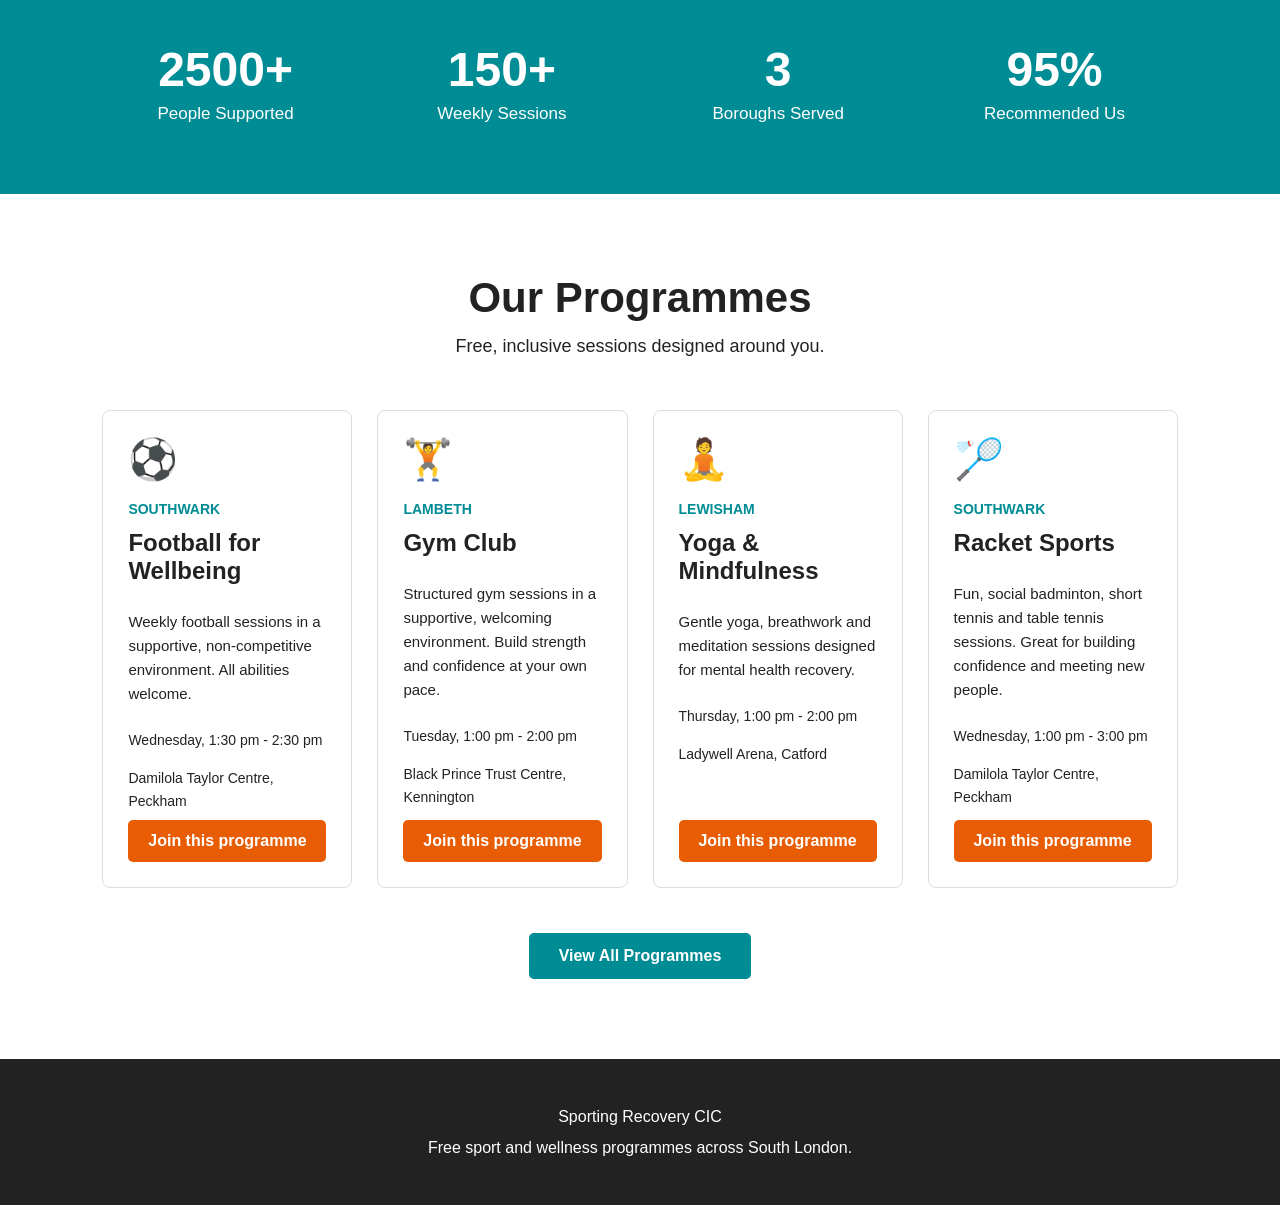
==== commit 3e037015: "Modified homepage buttons" ====
--- a/index.html
+++ b/index.html
@@ -69,7 +69,11 @@
             </p>
 
             <a class="button" href="./pages/makereferral.html">
-                Make a Referral
+                Get Referred Today
+            </a>
+
+            <a class="view-programmes" href="./pages/programmes.html">
+                View Programmes
             </a>
 
         </div>
--- a/styles.css
+++ b/styles.css
@@ -1,6 +1,6 @@
-/* ------------------------------
-General
------------------------------- */
+/* ==================================================
+GENERAL
+================================================== */
 
 * {
   box-sizing: border-box;
@@ -23,9 +23,9 @@
 line-height: 1.6;
 }
 
-/* ------------------------------
-Header
------------------------------- */
+/* ==================================================
+HEADER
+================================================== */
 
 header {
 display: flex;
@@ -55,27 +55,31 @@
 display: block;
 }
 
-.header-button {
-background: #e85d04;
-color: white;
+/* Navigation */
+
+header nav {
+display: flex;
+align-items: center;
+gap: 30px;
+}
+
+.nav-link {
+color: #222;
 text-decoration: none;
-padding: 12px 20px;
-border-radius: 5px;
 font-weight: bold;
 }
 
-.header-button:hover {
-background: #c94f03;
-}
-
-/* ------------------------------
-General Buttons
------------------------------- */
-
-.button {
-display: inline-block;
-margin-top: 20px;
-padding: 14px 25px;
+.nav-link:hover {
+color: #008c95;
+}
+
+/* ==================================================
+BUTTONS
+================================================== */
+
+.header-button,
+.button,
+.programme-button {
 background: #e85d04;
 color: white;
 text-decoration: none;
@@ -83,13 +87,32 @@
 border-radius: 5px;
 }
 
-.button:hover {
+.header-button {
+padding: 12px 20px;
+}
+
+.button {
+display: inline-block;
+margin-top: 20px;
+padding: 14px 25px;
+}
+
+.programme-button {
+display: block;
+margin-top: auto;
+padding: 12px;
+text-align: center;
+}
+
+.header-button:hover,
+.button:hover,
+.programme-button:hover {
 background: #c94f03;
 }
 
-/* ------------------------------
-Hero
------------------------------- */
+/* ==================================================
+HOMEPAGE - HERO
+================================================== */
 
 .hero {
 display: flex;
@@ -132,9 +155,9 @@
 border-radius: 8px;
 }
 
-/* ------------------------------
-Who We Are
------------------------------- */
+/* ==================================================
+HOMEPAGE - WHO WE ARE
+================================================== */
 
 .about {
 padding: 80px 8%;
@@ -171,9 +194,9 @@
 font-size: 17px;
 }
 
-/* ------------------------------
-Our Impact
------------------------------- */
+/* ==================================================
+HOMEPAGE - OUR IMPACT
+================================================== */
 
 .impact {
 background: #008c95;
@@ -218,9 +241,9 @@
 font-size: 17px;
 }
 
-/* ------------------------------
-Our Programmes
------------------------------- */
+/* ==================================================
+HOMEPAGE - OUR PROGRAMMES
+================================================== */
 
 .programmes {
 padding: 80px 8%;
@@ -233,11 +256,11 @@
 }
 
 .programme-card {
+display: flex;
+flex-direction: column;
+padding: 25px;
 border: 1px solid #ddd;
 border-radius: 8px;
-padding: 25px;
-display: flex;
-flex-direction: column;
 }
 
 .programme-icon {
@@ -265,21 +288,6 @@
 .programme-detail {
 font-size: 14px !important;
 margin: 8px 0;
-}
-
-.programme-button {
-margin-top: auto;
-padding: 12px;
-text-align: center;
-background: #e85d04;
-color: white;
-text-decoration: none;
-font-weight: bold;
-border-radius: 5px;
-}
-
-.programme-button:hover {
-background: #c94f03;
 }
 
 .view-programmes {
@@ -294,13 +302,18 @@
 border-radius: 5px;
 }
 
+.hero-text .view-programmes {
+    display: inline-block;
+    margin: 20px 0 0 10px;
+}
+
 .view-programmes:hover {
 background: #006f76;
 }
 
-/* ------------------------------
-Footer
------------------------------- */
+/* ==================================================
+FOOTER
+================================================== */
 
 footer {
 background: #222;
@@ -313,94 +326,16 @@
 margin: 5px;
 }
 
-/* ------------------------------
-Tablet
------------------------------- */
-
-@media (max-width: 900px) {
-
-.hero {
-    flex-direction: column;
-}
-
-.hero-text,
-.hero-video {
-    width: 100%;
-}
-
-.programme-container {
-    grid-template-columns: repeat(2, 1fr);
-}
-
-}
-
-/* ------------------------------
-Mobile
------------------------------- */
-
-@media (max-width: 600px) {
-
-header {
-    padding: 15px 5%;
-}
-
-header img {
-    width: 120px;
-}
-
-.header-button {
-    padding: 10px 14px;
-    font-size: 14px;
-}
-
-.hero {
-    padding: 60px 5%;
-}
-
-.hero h1 {
-    font-size: 42px;
-}
-
-.about,
-.programmes {
-    padding: 60px 5%;
-}
-
-.about-columns {
-    flex-direction: column;
-    gap: 30px;
-}
-
-.impact {
-    padding: 60px 5%;
-}
-
-.stats {
-    flex-direction: column;
-    gap: 40px;
-}
-
-.programme-container {
-    grid-template-columns: 1fr;
-}
-
-.section-heading h2,
-.about > h2 {
-    font-size: 34px;
-}
-
-}
-
-/* ------------------------------
-Referral Page
------------------------------- */
+/* ==================================================
+REFERRAL PAGE
+================================================== */
 
 .referral-page {
 background: #f1f1f1;
 min-height: calc(100vh - 100px);
 }
 
-/* Teal Heading Band */
+/* Teal heading */
 
 .referral-heading {
 background: #008c95;
@@ -425,19 +360,16 @@
 font-size: 18px;
 }
 
-/* Referral Options */
+/* Referral options */
 
 .referral-options {
 max-width: 900px;
 margin: 0 auto;
 padding: 60px 8%;
-
 display: flex;
 flex-direction: column;
 gap: 20px;
-
 text-align: left;
-
 }
 
 .referral-option {
@@ -445,18 +377,13 @@
 align-items: center;
 justify-content: space-between;
 gap: 30px;
-
 padding: 25px 30px;
-
 background: white;
 border: 1px solid #ddd;
 border-radius: 8px;
-
 color: #222;
 text-decoration: none;
-
 transition: transform 0.2s ease, box-shadow 0.2s ease;
-
 }
 
 .referral-option:hover {
@@ -480,67 +407,11 @@
 flex-shrink: 0;
 }
 
-/* Referral Page Mobile */
-
-@media (max-width: 600px) {
-
-.referral-heading {
-    padding: 60px 5%;
-}
-
-.referral-heading h1 {
-    font-size: 42px;
-}
-
-.referral-intro {
-    font-size: 16px;
-}
-
-.referral-options {
-    padding: 40px 5%;
-}
-
-.referral-option {
-    padding: 20px;
-}
-
-.referral-option-text h2 {
-    font-size: 20px;
-}
-
-.referral-option-text p {
-    font-size: 14px;
-}
-
-.referral-arrow {
-    font-size: 24px;
-}
-
-}
-
-/* Header Navigation */
-
-header nav {
-    display: flex;
-    align-items: center;
-    gap: 30px;
-}
-
-.nav-link {
-    color: #222;
-    text-decoration: none;
-    font-weight: bold;
-}
-
-.nav-link:hover {
-    color: #008c95;
-}
-
-/* ------------------------------
-Programmes Page
------------------------------- */
-
-/* Page Introduction */
+/* ==================================================
+PROGRAMMES PAGE
+================================================== */
+
+/* Page introduction */
 
 .programmes-intro {
 background: #008c95;
@@ -560,9 +431,7 @@
 font-size: 18px;
 }
 
-/* ------------------------------
-How to Join
------------------------------- */
+/* How to join */
 
 .how-to-join {
 padding: 80px 8%;
@@ -602,9 +471,7 @@
 color: #555;
 }
 
-/* ------------------------------
-Weekly Programmes
------------------------------- */
+/* Weekly programmes */
 
 .weekly-programmes {
 background: #f1f1f1;
@@ -667,9 +534,7 @@
 min-width: 65px;
 }
 
-/* ------------------------------
-Wellness Cafe
------------------------------- */
+/* Wellness Cafe */
 
 .wellness-cafe {
 display: flex;
@@ -726,18 +591,14 @@
 color: #555;
 }
 
-/* ------------------------------
-Programmes Referral Button
------------------------------- */
+/* Programmes referral */
 
 .programmes-referral {
 text-align: center;
 padding: 0 8% 80px;
 }
 
-/* ------------------------------
-Health Professionals
------------------------------- */
+/* Health professionals */
 
 .health-professionals {
 background: #e3f4ff;
@@ -769,7 +630,7 @@
 font-size: 16px;
 }
 
-/* Eligibility Box */
+/* Eligibility */
 
 .eligibility-box {
 width: 380px;
@@ -798,9 +659,7 @@
 margin: 0;
 }
 
-/* ------------------------------
-Ready to Join
------------------------------- */
+/* Ready to join */
 
 .ready-to-join {
 background: #008c95;
@@ -820,8 +679,6 @@
 font-size: 18px;
 }
 
-/* Orange button on teal background */
-
 .ready-to-join .button {
 background: #e85d04;
 }
@@ -830,11 +687,215 @@
 background: #c94f03;
 }
 
-/* ------------------------------
-Programmes Page Mobile
------------------------------- */
+/* ==================================================
+CONTACT PAGE
+================================================== */
+
+/* Contact introduction */
+
+.contact-intro {
+background: #008c95;
+color: white;
+text-align: center;
+padding: 70px 8%;
+}
+
+.contact-intro h1 {
+font-size: 56px;
+margin: 0 0 20px;
+}
+
+.contact-intro p {
+max-width: 700px;
+margin: 0 auto;
+font-size: 18px;
+}
+
+/* Contact section */
+
+.contact-section {
+display: flex;
+gap: 70px;
+padding: 80px 8%;
+max-width: 1200px;
+margin: 0 auto;
+}
+
+/* Contact details */
+
+.contact-details {
+flex: 1;
+}
+
+.contact-details > h2 {
+font-size: 40px;
+margin-bottom: 40px;
+}
+
+.contact-item {
+display: flex;
+align-items: center;
+gap: 20px;
+padding: 20px 0;
+border-bottom: 1px solid #ddd;
+}
+
+.contact-item:first-of-type {
+border-top: 1px solid #ddd;
+}
+
+.contact-icon {
+width: 45px;
+height: 45px;
+display: flex;
+align-items: center;
+justify-content: center;
+background: #008c95;
+color: white;
+border-radius: 50%;
+font-size: 22px;
+font-weight: bold;
+flex-shrink: 0;
+}
+
+.contact-item h3 {
+margin: 0 0 5px;
+font-size: 18px;
+}
+
+.contact-item a {
+color: #008c95;
+text-decoration: none;
+font-size: 16px;
+}
+
+.contact-item a:hover {
+text-decoration: underline;
+}
+
+.contact-note {
+margin: 6px 0 0;
+font-size: 13px;
+color: #666;
+}
+
+/* Contact sidebar */
+
+.contact-sidebar {
+width: 400px;
+}
+
+/* Quick info */
+
+.quick-info {
+background: #f1f1f1;
+padding: 30px;
+border-radius: 8px;
+}
+
+.quick-info h2 {
+font-size: 30px;
+margin-bottom: 25px;
+}
+
+.quick-info-item {
+display: flex;
+gap: 15px;
+align-items: flex-start;
+padding: 15px 0;
+border-bottom: 1px solid #ddd;
+}
+
+.quick-info-item:last-child {
+border-bottom: none;
+}
+
+.quick-info-item > span {
+font-size: 25px;
+flex-shrink: 0;
+}
+
+.quick-info-item h3 {
+margin: 0 0 5px;
+font-size: 16px;
+color: #008c95;
+}
+
+.quick-info-item p {
+margin: 0;
+font-size: 15px;
+}
+
+/* Urgent support */
+
+.urgent-support {
+margin-top: 25px;
+padding: 30px;
+background: #008c95;
+color: white;
+border-radius: 8px;
+}
+
+.urgent-support h2 {
+font-size: 28px;
+margin-bottom: 15px;
+}
+
+.urgent-support > p {
+margin-bottom: 25px;
+}
+
+.support-contact {
+padding: 15px 0;
+border-top: 1px solid rgba(255, 255, 255, 0.3);
+}
+
+.support-contact h3 {
+margin: 0 0 5px;
+font-size: 17px;
+}
+
+.support-contact strong {
+font-size: 16px;
+}
+
+/* ==================================================
+TABLET
+================================================== */
 
 @media (max-width: 900px) {
+
+/* Header */
+
+header {
+    padding: 20px 5%;
+}
+
+header nav {
+    gap: 15px;
+}
+
+
+/* Homepage hero */
+
+.hero {
+    flex-direction: column;
+}
+
+.hero-text,
+.hero-video {
+    width: 100%;
+}
+
+
+/* Homepage programmes */
+
+.programme-container {
+    grid-template-columns: repeat(2, 1fr);
+}
+
+
+/* Programmes page */
 
 .join-steps {
     grid-template-columns: repeat(2, 1fr);
@@ -856,9 +917,134 @@
     width: 100%;
 }
 
-}
+
+/* Contact page */
+
+.contact-section {
+    flex-direction: column;
+    padding: 60px 8%;
+}
+
+.contact-sidebar {
+    width: 100%;
+}
+
+}
+
+/* ==================================================
+MOBILE
+================================================== */
 
 @media (max-width: 600px) {
+
+/* Header */
+
+header {
+    padding: 15px 5%;
+    align-items: flex-start;
+}
+
+header img {
+    width: 120px;
+}
+
+header nav {
+    gap: 12px;
+    flex-wrap: wrap;
+    justify-content: flex-end;
+}
+
+.nav-link {
+    font-size: 14px;
+}
+
+.header-button {
+    padding: 10px 14px;
+    font-size: 14px;
+}
+
+
+/* Hero */
+
+.hero {
+    padding: 60px 5%;
+}
+
+.hero h1 {
+    font-size: 42px;
+}
+
+
+/* Homepage */
+
+.about,
+.programmes {
+    padding: 60px 5%;
+}
+
+.about-columns {
+    flex-direction: column;
+    gap: 30px;
+}
+
+.impact {
+    padding: 60px 5%;
+}
+
+.stats {
+    flex-direction: column;
+    gap: 40px;
+}
+
+.programme-container {
+    grid-template-columns: 1fr;
+}
+
+
+/* Section headings */
+
+.section-heading h2,
+.about > h2 {
+    font-size: 34px;
+}
+
+
+/* Referral page */
+
+.referral-heading {
+    padding: 60px 5%;
+}
+
+.referral-heading h1 {
+    font-size: 42px;
+}
+
+.referral-intro {
+    font-size: 16px;
+}
+
+.referral-options {
+    padding: 40px 5%;
+}
+
+.referral-option {
+    padding: 20px;
+}
+
+.referral-option-text h2 {
+    font-size: 20px;
+}
+
+.referral-option-text p {
+    font-size: 14px;
+}
+
+.referral-arrow {
+    font-size: 24px;
+}
+
+
+/* Programmes page */
 
 .programmes-intro {
     padding: 60px 5%;
@@ -904,216 +1090,7 @@
 }
 
 
-}
-
-/* ------------------------------
-Contact Page
------------------------------- */
-
-/* Contact Introduction */
-
-.contact-intro {
-background: #008c95;
-color: white;
-text-align: center;
-padding: 70px 8%;
-}
-
-.contact-intro h1 {
-font-size: 56px;
-margin: 0 0 20px;
-}
-
-.contact-intro p {
-max-width: 700px;
-margin: 0 auto;
-font-size: 18px;
-}
-
-/* ------------------------------
-Contact Section
------------------------------- */
-
-.contact-section {
-display: flex;
-gap: 70px;
-padding: 80px 8%;
-max-width: 1200px;
-margin: 0 auto;
-}
-
-/* Left Side */
-
-.contact-details {
-flex: 1;
-}
-
-.contact-details > h2 {
-font-size: 40px;
-margin-bottom: 40px;
-}
-
-.contact-item {
-display: flex;
-align-items: center;
-gap: 20px;
-
-padding: 20px 0;
-border-bottom: 1px solid #ddd;
-
-}
-
-.contact-item:first-of-type {
-border-top: 1px solid #ddd;
-}
-
-.contact-icon {
-width: 45px;
-height: 45px;
-
-display: flex;
-align-items: center;
-justify-content: center;
-
-background: #008c95;
-color: white;
-
-border-radius: 50%;
-
-font-size: 22px;
-font-weight: bold;
-flex-shrink: 0;
-
-}
-
-.contact-item h3 {
-margin: 0 0 5px;
-font-size: 18px;
-}
-
-.contact-item a {
-color: #008c95;
-text-decoration: none;
-font-size: 16px;
-}
-
-.contact-item a:hover {
-text-decoration: underline;
-}
-
-.contact-note {
-    margin: 6px 0 0;
-    font-size: 13px;
-    color: #666;
-}
-
-/* ------------------------------
-Contact Sidebar
------------------------------- */
-
-.contact-sidebar {
-width: 400px;
-}
-
-/* Quick Info */
-
-.quick-info {
-background: #f1f1f1;
-padding: 30px;
-border-radius: 8px;
-}
-
-.quick-info h2 {
-font-size: 30px;
-margin-bottom: 25px;
-}
-
-.quick-info-item {
-display: flex;
-gap: 15px;
-align-items: flex-start;
-
-padding: 15px 0;
-border-bottom: 1px solid #ddd;
-
-}
-
-.quick-info-item:last-child {
-border-bottom: none;
-}
-
-.quick-info-item > span {
-font-size: 25px;
-flex-shrink: 0;
-}
-
-.quick-info-item h3 {
-margin: 0 0 5px;
-font-size: 16px;
-color: #008c95;
-}
-
-.quick-info-item p {
-margin: 0;
-font-size: 15px;
-}
-
-/* ------------------------------
-Urgent Support
------------------------------- */
-
-.urgent-support {
-margin-top: 25px;
-padding: 30px;
-
-background: #008c95;
-color: white;
-
-border-radius: 8px;
-
-}
-
-.urgent-support h2 {
-font-size: 28px;
-margin-bottom: 15px;
-}
-
-.urgent-support > p {
-margin-bottom: 25px;
-}
-
-.support-contact {
-padding: 15px 0;
-border-top: 1px solid rgba(255, 255, 255, 0.3);
-}
-
-.support-contact h3 {
-margin: 0 0 5px;
-font-size: 17px;
-}
-
-.support-contact strong {
-font-size: 16px;
-}
-
-/* ------------------------------
-Contact Page Mobile
------------------------------- */
-
-@media (max-width: 900px) {
-
-.contact-section {
-    flex-direction: column;
-    padding: 60px 8%;
-}
-
-.contact-sidebar {
-    width: 100%;
-}
-
-}
-
-@media (max-width: 600px) {
+/* Contact page */
 
 .contact-intro {
     padding: 60px 5%;
@@ -1141,3 +1118,4 @@
 }
 
 }
+
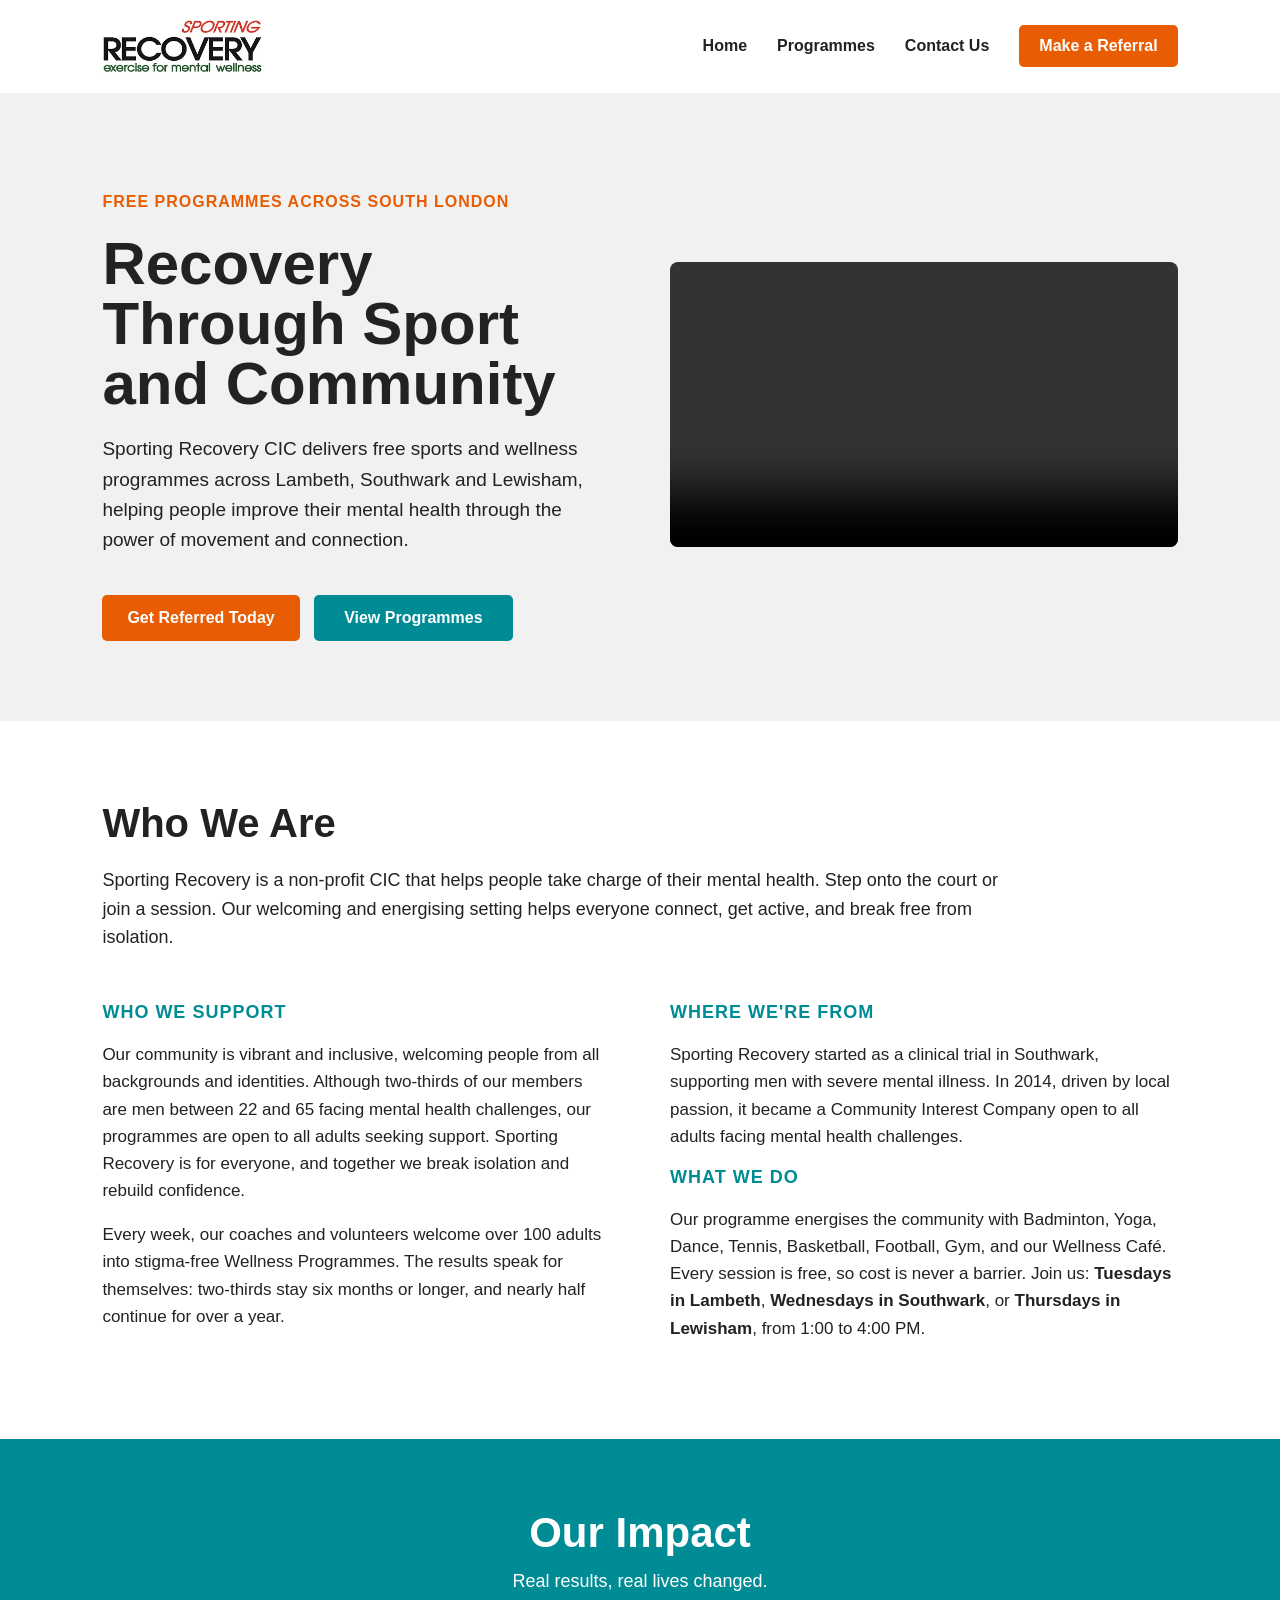
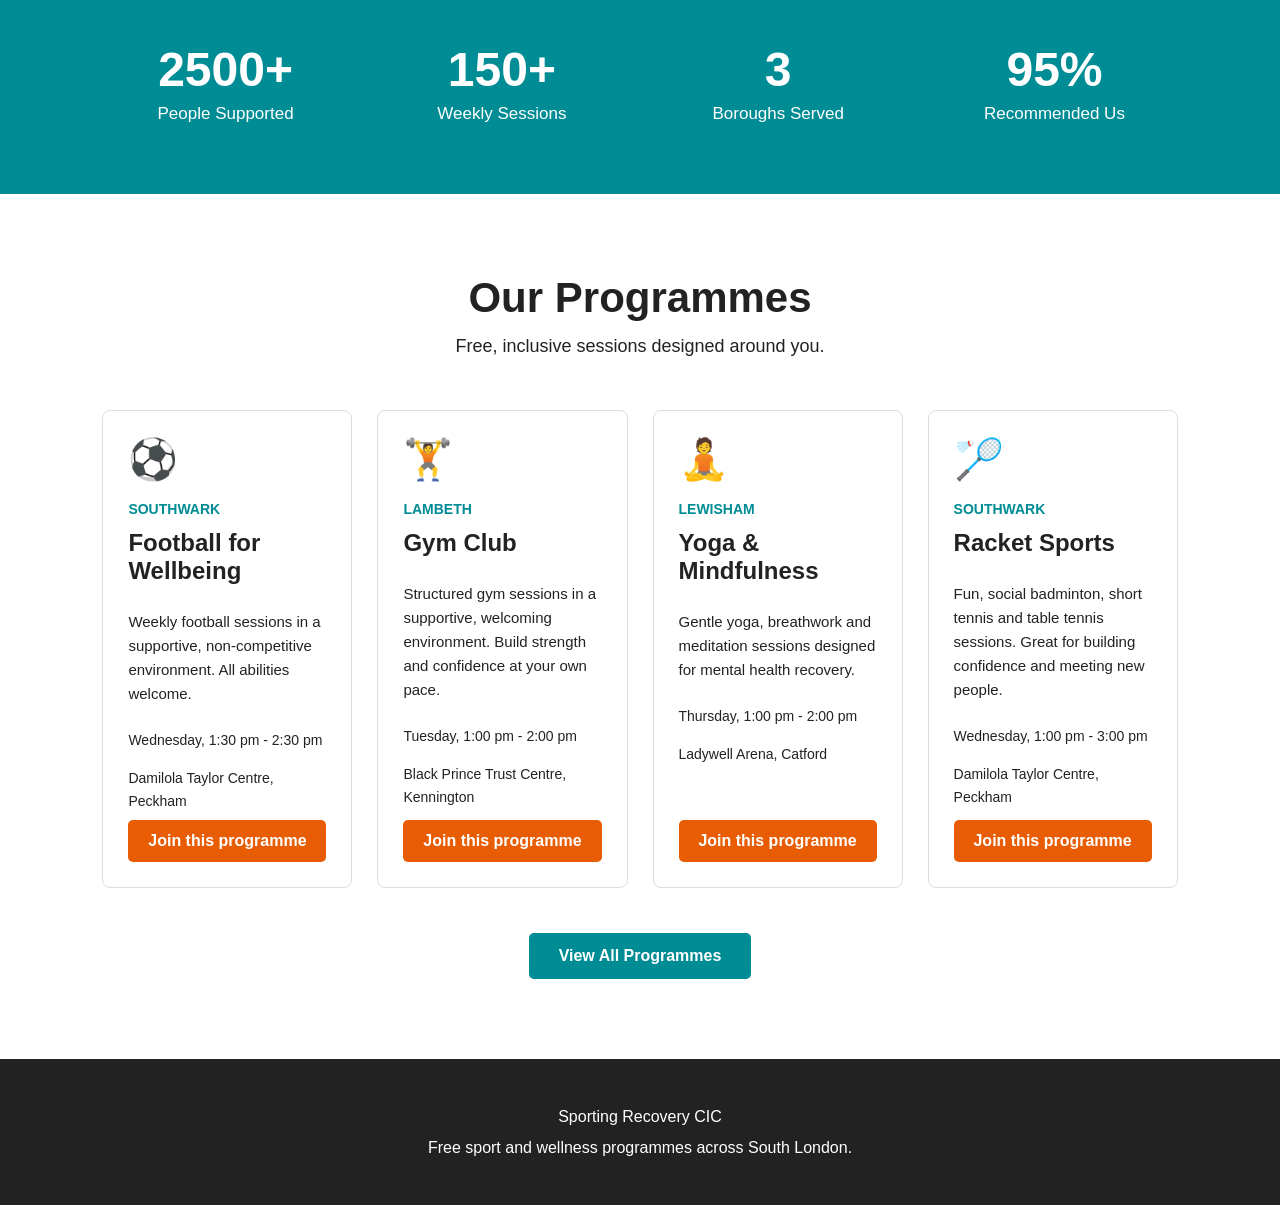
==== commit 51513d4f: "Added favicon and relevant links" ====
--- a/index.html
+++ b/index.html
@@ -5,8 +5,9 @@
 <head>
     <meta charset="UTF-8">
     <meta name="viewport" content="width=device-width, initial-scale=1.0">
-    <title>Sporting Recovery</title>
+    <title>Sporting Recovery | Free Sports and Wellness Programmes</title>
     <link rel="stylesheet" href="styles.css">
+    <link rel="icon" type="image/png" href="./images/sr_icon.webp">
 </head>
 
 <body>
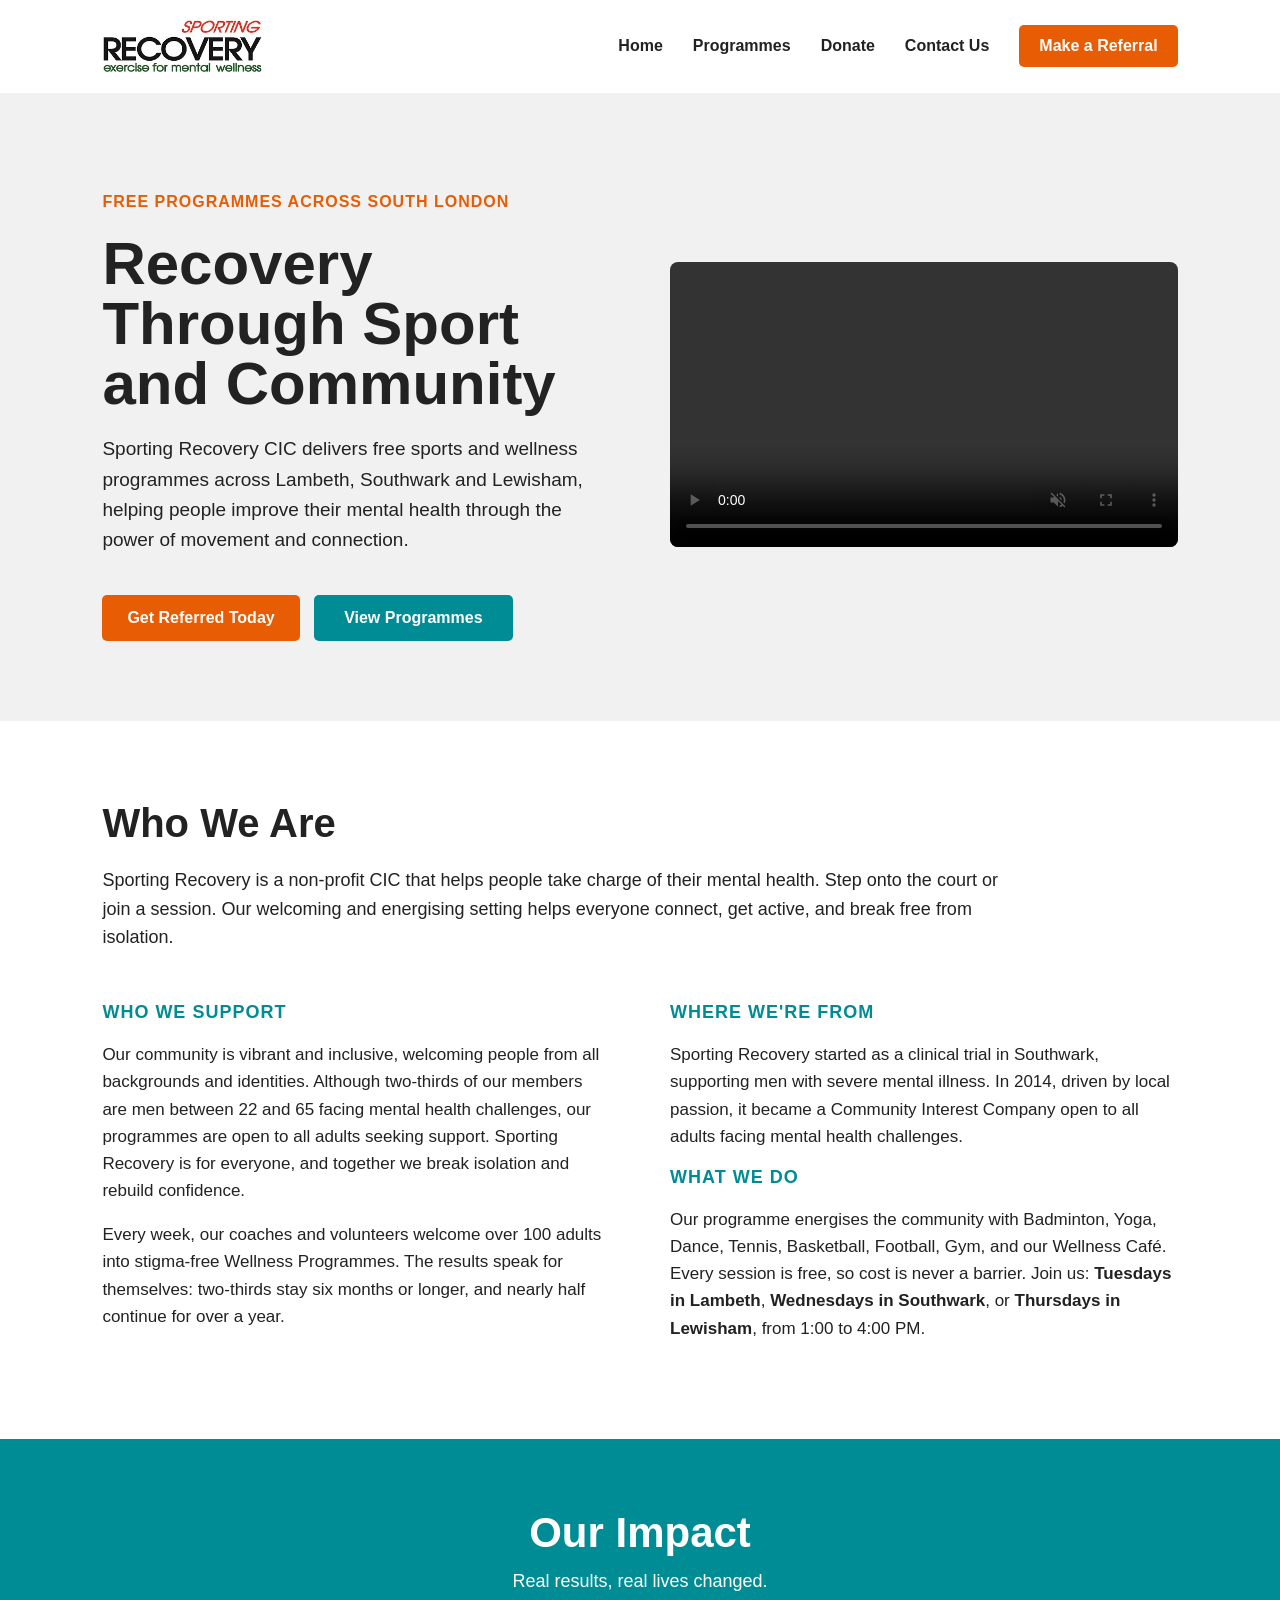
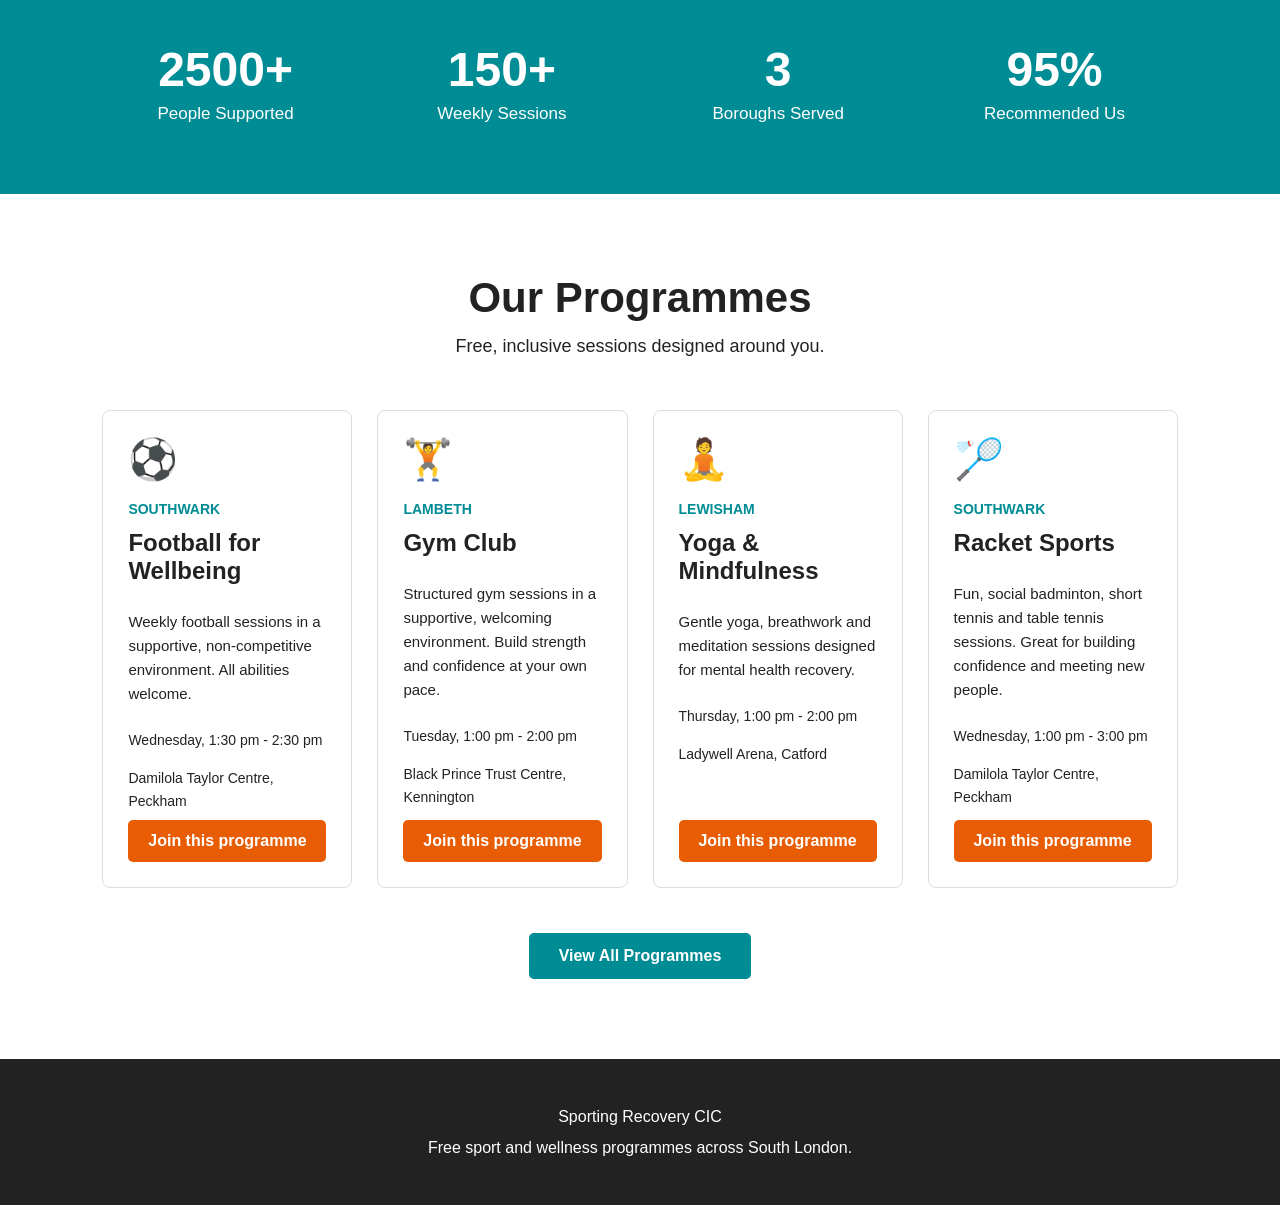
==== commit 2e291ad3: "Added donations page" ====
--- a/index.html
+++ b/index.html
@@ -29,6 +29,10 @@
 
     <a class="nav-link" href="./pages/programmes.html">
         Programmes
+    </a>
+
+    <a class="nav-link" href="./pages/donate.html">
+        Donate
     </a>
 
     <a class="nav-link" href="./pages/contact.html">
